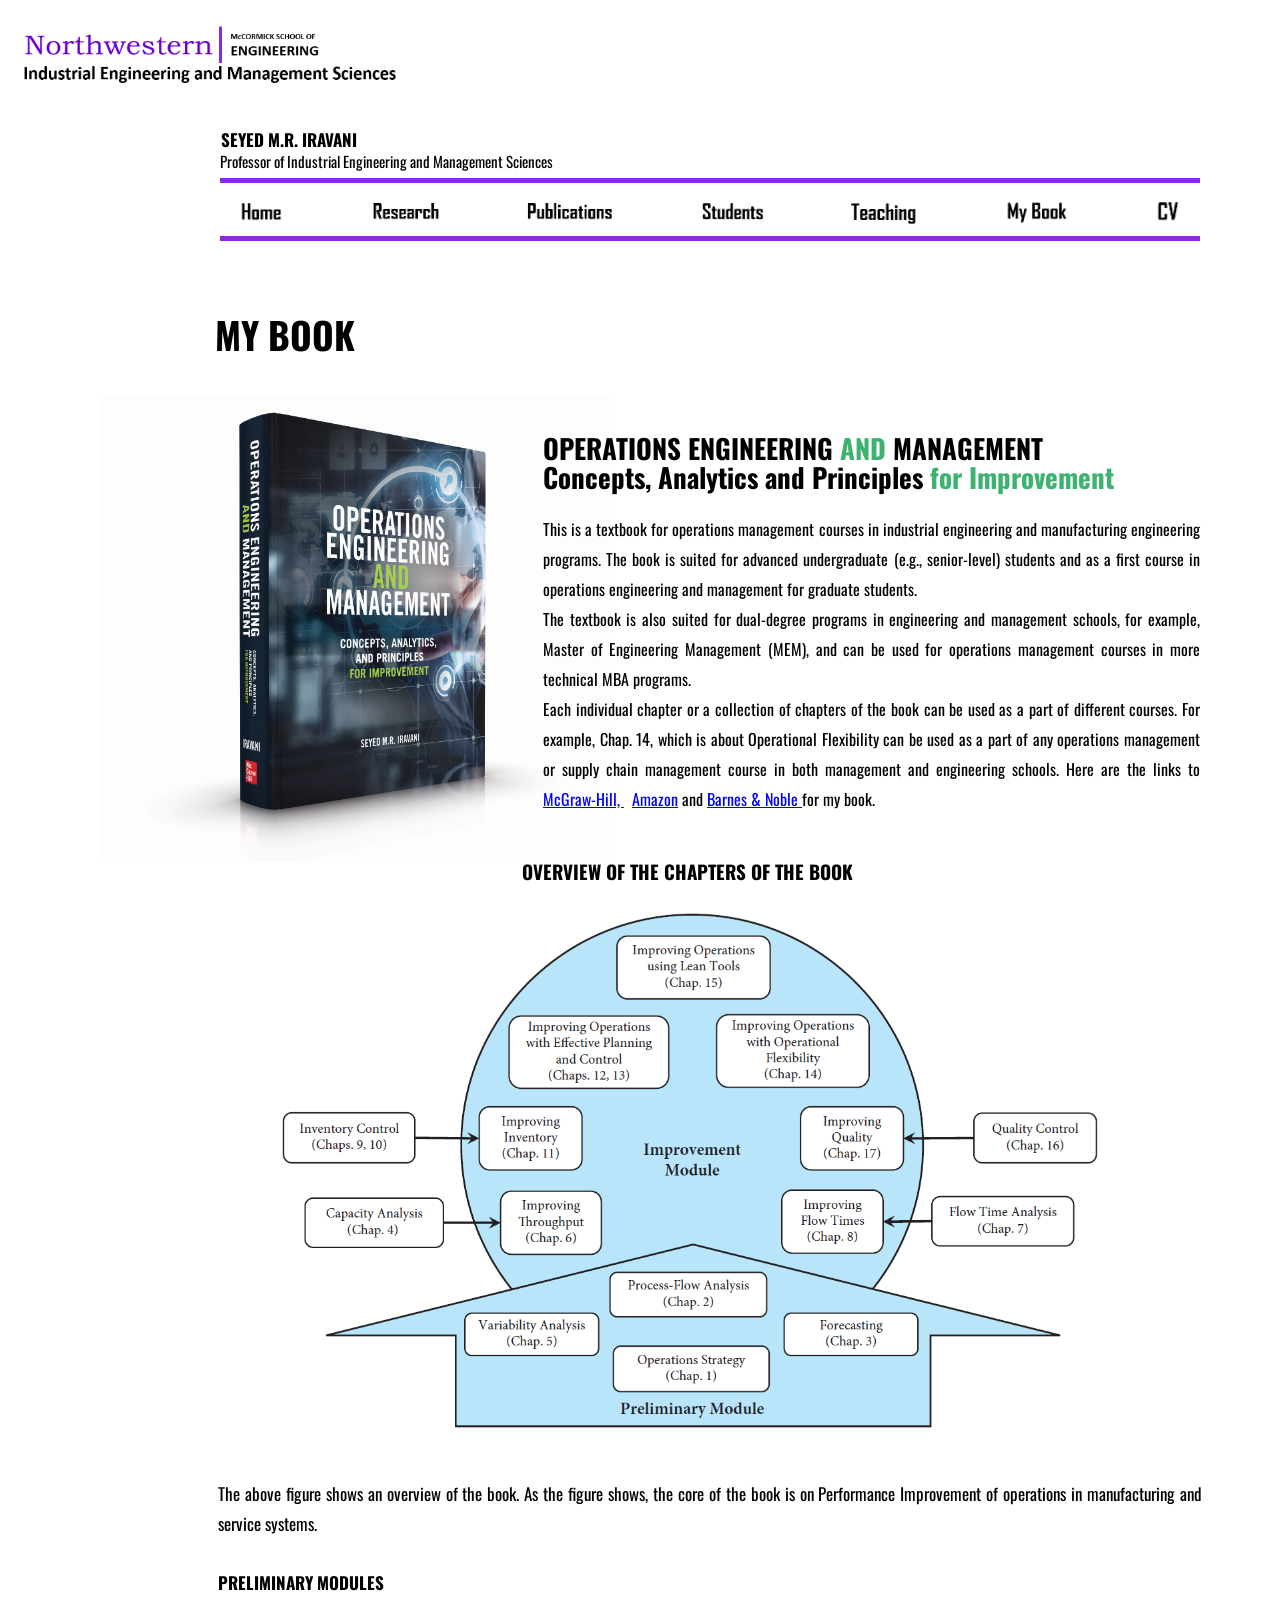
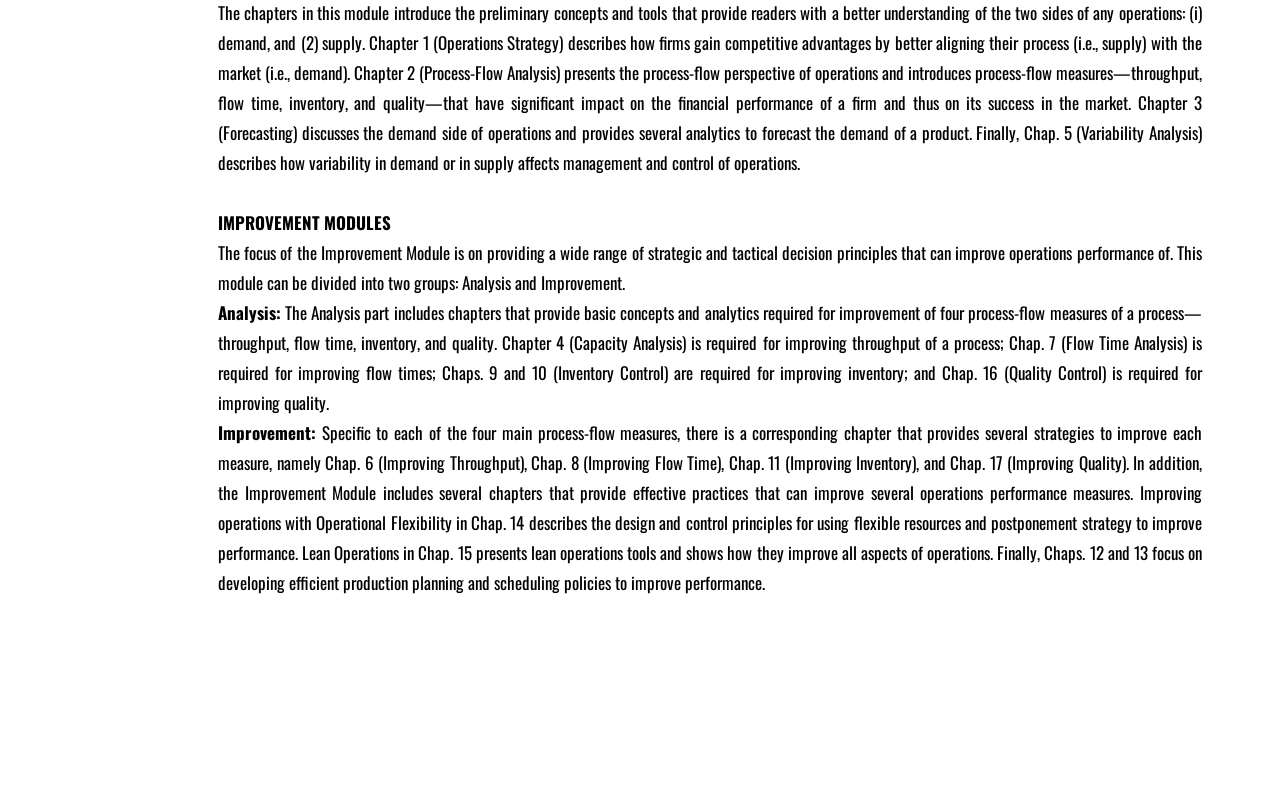
==== Book-cloned.html @ 7a3b7474 "Add files via upload" ====
<!doctype html>
<html>
<head>
<meta charset="utf-8">
<title>Seyed Iravani--Book</title>
<meta name="generator" content="WYSIWYG Web Builder 16 - http://www.wysiwygwebbuilder.com">
<link href="https://fonts.googleapis.com/css?family=Oswald" rel="stylesheet">
<link href="My_Site.css" rel="stylesheet">
<link href="Book-cloned.css" rel="stylesheet">
</head>
<body>
<div id="container">
<div id="PageHeader1" style="position:fixed;text-align:left;left:0;top:0;right:0;height:262px;z-index:22;">
<hr id="Line1" style="position:absolute;left:220px;top:178px;width:980px;z-index:0;">
<hr id="Line2" style="position:absolute;left:220px;top:236px;width:980px;z-index:1;">
<div id="wb_Line3" style="position:absolute;left:216px;top:23px;width:3px;height:36px;z-index:2;">
<img src="images/img0007.png" id="Line3" alt=""></div>
<div id="wb_Text7" style="position:absolute;left:220px;top:153px;width:420px;height:45px;z-index:3;">
<span style="color:#000000;font-family:Oswald;font-size:15px;">Professor of Industrial Engineering and Management Sciences</span></div>
<div id="wb_Text6" style="position:absolute;left:221px;top:130px;width:418px;height:53px;z-index:4;">
<span style="color:#000000;font-family:Oswald;font-size:17px;"><strong>SEYED M.R. IRAVANI</strong></span></div>
<div id="RollOver2" style="position:absolute;left:519px;top:190px;width:101px;height:38px;overflow:hidden;z-index:5">
<a href="Publications.html">
<img class="hover" alt="" src="images/Publications-over.png">
<span><img alt="" src="images/Publications.png"></span>
</a>
</div>
<div id="RollOver1" style="position:absolute;left:365px;top:190px;width:83px;height:38px;overflow:hidden;z-index:6">
<a href="Research-cloned.html">
<img class="hover" alt="" src="images/Research-over.png">
<span><img alt="" src="images/Research.png"></span>
</a>
</div>
<div id="RollOver3" style="position:absolute;left:239px;top:190px;width:46px;height:39px;overflow:hidden;z-index:7">
<a href="index.html">
<img class="hover" alt="" src="images/Home-over.png">
<span><img alt="" src="images/Home.png"></span>
</a>
</div>
<div id="RollOver4" style="position:absolute;left:701px;top:190px;width:66px;height:38px;overflow:hidden;z-index:8">
<a href="Students.html">
<img class="hover" alt="" src="images/Students-over.png">
<span><img alt="" src="images/Students.png"></span>
</a>
</div>
<div id="RollOver5" style="position:absolute;left:850px;top:190px;width:70px;height:39px;overflow:hidden;z-index:9">
<a href="Teaching.html">
<img class="hover" alt="" src="images/Teaching-over.png">
<span><img alt="" src="images/Teaching.png"></span>
</a>
</div>
<div id="RollOver6" style="position:absolute;left:1003px;top:190px;width:68px;height:38px;overflow:hidden;z-index:10">
<a href="Book-cloned.html#">
<img class="hover" alt="" src="images/My-Book-over.png">
<span><img alt="" src="images/My-Book.png"></span>
</a>
</div>
<div id="RollOver7" style="position:absolute;left:1153px;top:188px;width:30px;height:42px;overflow:hidden;z-index:11">
<a href="CV_Web.pdf">
<img class="hover" alt="" src="images/CV-over.png">
<span><img alt="" src="images/CV.png"></span>
</a>
</div>
<div id="wb_Image2" style="position:absolute;left:23px;top:32px;width:192px;height:26px;z-index:12;">
<a href="https://www.northwestern.edu/" title="Northwestern University"><img src="images/Northwestern.png" id="Image2" alt=""></a></div>
<div id="wb_Image3" style="position:absolute;left:229px;top:32px;width:92px;height:26px;z-index:13;">
<a href="https://www.mccormick.northwestern.edu/"><img src="images/McCormick.png" id="Image3" alt=""></a></div>
<div id="wb_Image4" style="position:absolute;left:21px;top:63px;width:378px;height:23px;z-index:14;">
<a href="https://www.mccormick.northwestern.edu/industrial/"><img src="images/IEMS.png" id="Image4" alt=""></a></div>
</div>
<div id="wb_Image6" style="position:absolute;left:99px;top:396px;width:511px;height:466px;z-index:16;">
<img src="images/Book-Cover.png" id="Image6" alt=""></div>
<div id="wb_Text1" style="position:absolute;left:543px;top:434px;width:657px;height:390px;text-align:justify;z-index:17;">
<span style="color:#000000;font-family:Oswald;font-size:27px;line-height:29px;"><strong>OPERATIONS ENGINEERING </strong></span><span style="color:#3CB371;font-family:Oswald;font-size:27px;line-height:29px;"><strong>AND</strong></span><span style="color:#000000;font-family:Oswald;font-size:27px;line-height:29px;"><strong> MANAGEMENT<br>Concepts, Analytics and Principles </strong></span><span style="color:#3CB371;font-family:Oswald;font-size:27px;line-height:28px;"><strong>for Improvement</strong></span><span style="color:#000000;font-family:Arial;font-size:19px;line-height:20px;"><br></span><span style="color:#000000;font-family:Oswald;font-size:16px;line-height:20px;"> <br></span><span style="color:#000000;font-family:Oswald;font-size:16px;line-height:30px;">This is a textbook for operations management courses in industrial engineering and manufacturing engineering programs. The book is suited for advanced undergraduate (e.g., senior-level) students and as a first course in operations engineering and management for graduate students. <br>The textbook is also suited for dual-degree programs in engineering and management schools, for example, Master of Engineering Management (MEM), and can be used for operations management courses in more technical MBA programs. <br>Each individual chapter or a collection of chapters of the book can be used as a part of different courses. For example, Chap. 14, which is about Operational Flexibility can be used as a part of any operations management or supply chain management course in both management and engineering schools. Here are the links to <a href="https://www.mhprofessional.com/9781260461831-usa-operations-engineering-and-management-concepts-analytics-and-principles-for-improvement" target="_blank">McGraw-Hill, </a>&nbsp; <a href="https://www.amazon.com/Operations-Engineering-Management-Principles-Improvement/dp/1260461831/ref=sr_1_1?dchild=1&keywords=1260461831&qid=1604939277&sr=8-1" target="_blank">Amazon</a> and <a href="https://www.barnesandnoble.com/w/operations-engineering-and-management-seyed-m-r-iravani/1136470721?ean=9781260461848" target="_blank">Barnes &amp; Noble </a>for my book.<br></span></div>
<div id="wb_Text2" style="position:absolute;left:215px;top:313px;width:250px;height:113px;z-index:18;">
<span style="color:#000000;font-family:Oswald;font-size:37px;"><strong>MY BOOK</strong></span></div>
<div id="wb_Image1" style="position:absolute;left:272px;top:907px;width:834px;height:529px;z-index:19;">
<img src="images/Book-Framework.png" id="Image1" alt=""></div>
<div id="wb_Text3" style="position:absolute;left:218px;top:1479px;width:984px;height:717px;text-align:justify;z-index:20;">
<span style="color:#000000;font-family:Oswald;font-size:17px;line-height:30px;">The above figure shows an overview of the book. As the figure shows, the core of the book is on Performance Improvement of operations in manufacturing and service systems.<br></span><span style="color:#00FFFF;font-family:Oswald;font-size:17px;line-height:29px;"><br></span><span style="color:#000000;font-family:Oswald;font-size:17px;line-height:29px;"><strong>PRELIMINARY MODULES</strong></span><span style="color:#00FFFF;font-family:Oswald;font-size:17px;line-height:30px;"><br></span><span style="color:#000000;font-family:Oswald;font-size:17px;line-height:30px;">The chapters in this module introduce the preliminary concepts and tools that provide readers with a better understanding of the two sides of any operations: (i) demand, and (2) supply. Chapter 1 (Operations Strategy) describes how firms gain competitive advantages by better aligning their process (i.e., supply) with the market (i.e., demand). Chapter 2 (Process-Flow Analysis) presents the process-flow perspective of operations and introduces process-flow measures—throughput, flow time, inventory, and quality—that have significant impact on the financial performance of a firm and thus on its success in the market. Chapter 3 (Forecasting) discusses the demand side of operations and provides several analytics to forecast the demand of a product. Finally, Chap. 5 (Variability Analysis) describes how variability in demand or in supply affects management and control of operations.<br><br><strong>IMPROVEMENT MODULES</strong></span><span style="color:#00FFFF;font-family:Oswald;font-size:17px;line-height:30px;"><br></span><span style="color:#000000;font-family:Oswald;font-size:17px;line-height:30px;">The focus of the Improvement Module is on providing a wide range of strategic and tactical decision principles that can improve operations performance of. This module can be divided into two groups: Analysis and Improvement.<br><strong>Analysis: </strong>The Analysis part includes chapters that provide basic concepts and analytics required for improvement of four process-flow measures of a process—throughput, flow time, inventory, and quality. Chapter 4 (Capacity Analysis) is required for improving throughput of a process; Chap. 7 (Flow Time Analysis) is required for improving flow times; Chaps. 9 and 10 (Inventory Control) are required for improving inventory; and Chap. 16 (Quality Control) is required for improving quality.<br><strong>Improvement: </strong>Specific to each of the four main process-flow measures, there is a corresponding chapter that provides several strategies to improve each measure, namely Chap. 6 (Improving Throughput), Chap. 8 (Improving Flow Time), Chap. 11 (Improving Inventory), and Chap. 17 (Improving Quality). In addition, the Improvement Module includes several chapters that provide effective practices that can improve several operations performance measures. Improving operations with Operational Flexibility in Chap. 14 describes the design and control principles for using flexible resources and postponement strategy to improve performance. Lean Operations in Chap. 15 presents lean operations tools and shows how they improve all aspects of operations. Finally, Chaps. 12 and 13 focus on developing efficient production planning and scheduling policies to improve performance.</span></div>
<div id="wb_Text4" style="position:absolute;left:522px;top:860px;width:335px;height:57px;z-index:21;">
<span style="color:#000000;font-family:Oswald;font-size:19px;"><strong>OVERVIEW OF THE CHAPTERS OF THE BOOK</strong></span></div>
</div>
</body>
</html>
---- My_Site.css ----
h1, .h1
{
   font-family: Arial;
   font-weight: bold;
   font-size: 32px;
   text-decoration: none;
   color: #000000;
   background-color: transparent;
   margin: 0px 0px 0px 0px;
   padding: 0px 0px 0px 0px;
   display: inline;
}
h2, .h2
{
   font-family: Arial;
   font-weight: bold;
   font-size: 27px;
   text-decoration: none;
   color: #000000;
   background-color: transparent;
   margin: 0px 0px 0px 0px;
   padding: 0px 0px 0px 0px;
   display: inline;
}
h3, .h3
{
   font-family: Arial;
   font-weight: bold;
   font-size: 24px;
   text-decoration: none;
   color: #000000;
   background-color: transparent;
   margin: 0px 0px 0px 0px;
   padding: 0px 0px 0px 0px;
   display: inline;
}
h4, .h4
{
   font-family: Arial;
   font-weight: bold;
   font-size: 21px;
   font-style: italic;
   text-decoration: none;
   color: #000000;
   background-color: transparent;
   margin: 0px 0px 0px 0px;
   padding: 0px 0px 0px 0px;
   display: inline;
}
h5, .h5
{
   font-family: Arial;
   font-weight: bold;
   font-size: 19px;
   text-decoration: none;
   color: #000000;
   background-color: transparent;
   margin: 0px 0px 0px 0px;
   padding: 0px 0px 0px 0px;
   display: inline;
}
h6, .h6
{
   font-family: Arial;
   font-weight: bold;
   font-size: 16px;
   text-decoration: none;
   color: #000000;
   background-color: transparent;
   margin: 0px 0px 0px 0px;
   padding: 0px 0px 0px 0px;
   display: inline;
}
.CustomStyle
{
   font-family: "Courier New";
   font-weight: bold;
   font-size: 16px;
   text-decoration: none;
   color: #2E74B5;
   background-color: transparent;
}
---- Book-cloned.css ----
div#container
{
   width: 1200px;
   height: 2400px;
   margin-top: 0;
   margin-left: 0;
   text-align: left;
}
body
{
   background-color: #FFFFFF;
   color: #000000;
   font-family: Arial;
   font-weight: normal;
   font-size: 13px;
   line-height: 1.1875;
   margin: 0;
   padding: 0;
}
a
{
   color: #0000FF;
   text-decoration: underline;
}
a:visited
{
   color: #800080;
}
a:active
{
   color: #FF0000;
}
a:hover
{
   color: #0000FF;
   text-decoration: underline;
}
input:focus, textarea:focus, select:focus
{
   outline: none;
}
#PageHeader1
{
   background-color: #FFFFFF;
   background-image: none;
   box-sizing: border-box;
}
#wb_Image6
{
   vertical-align: top;
}
#Image6
{
   border: 0px solid #000000;
   padding: 0;
   margin: 0;
   left: 0;
   top: 0;
   width: 100%;
   height: 100%;
}
#wb_Text1 
{
   background-color: transparent;
   background-image: none;
   border: 0px solid #000000;
   padding: 0;
   margin: 0;
   text-align: justify;
}
#wb_Text1 div
{
   text-align: justify;
}
#Line1
{
   border-color: #8A2BE2;
   border-style: solid;
   border-bottom-width: 5px;
   border-top: 0px;
   border-left: 0px;
   border-right: 0px;
   height: 0 !important;
   line-height: 0px !important;
   margin: 0;
   padding: 0;
}
#Line2
{
   border-color: #8A2BE2;
   border-style: solid;
   border-bottom-width: 5px;
   border-top: 0px;
   border-left: 0px;
   border-right: 0px;
   height: 0 !important;
   line-height: 0px !important;
   margin: 0;
   padding: 0;
}
#wb_Line3
{
   font-size: 0;
}
#Line3
{
   border-width: 0;
   height: 44px;
   width: 8px;
}
#wb_Text7 
{
   background-color: transparent;
   background-image: none;
   border: 0px solid #000000;
   padding: 0;
   margin: 0;
   text-align: left;
}
#wb_Text7 div
{
   text-align: left;
}
#wb_Text6 
{
   background-color: transparent;
   background-image: none;
   border: 0px solid #000000;
   padding: 0;
   margin: 0;
   text-align: left;
}
#wb_Text6 div
{
   text-align: left;
}
#RollOver2
{
   border: 0px solid #000000;
   margin: 0;
}
#RollOver2 a
{
   display: block;
   position: relative;
   height: 100%;
   width: 100%;
}
#RollOver2 a img
{
   position: absolute;
   z-index: 1;
   border-width: 0;
}
#RollOver2 span
{
   display: block;
   height: 100%;
   width: 100%;
   position: absolute;
   z-index: 2;
}
#RollOver2 .hover
{
   visibility: hidden;
}
#RollOver2:hover .hover
{
   visibility: visible;
}
#RollOver2:hover span
{
   visibility: hidden;
}
#RollOver2 img
{
   border-width: 0;
   position: absolute;
   left: 0;
   top: 0;
   width: 100%;
   height: 100%;
}
#RollOver1
{
   border: 0px solid #000000;
   margin: 0;
}
#RollOver1 a
{
   display: block;
   position: relative;
   height: 100%;
   width: 100%;
}
#RollOver1 a img
{
   position: absolute;
   z-index: 1;
   border-width: 0;
}
#RollOver1 span
{
   display: block;
   height: 100%;
   width: 100%;
   position: absolute;
   z-index: 2;
}
#RollOver1 .hover
{
   visibility: hidden;
}
#RollOver1:hover .hover
{
   visibility: visible;
}
#RollOver1:hover span
{
   visibility: hidden;
}
#RollOver1 img
{
   border-width: 0;
   position: absolute;
   left: 0;
   top: 0;
   width: 100%;
   height: 100%;
}
#RollOver3
{
   border: 0px solid #000000;
   margin: 0;
}
#RollOver3 a
{
   display: block;
   position: relative;
   height: 100%;
   width: 100%;
}
#RollOver3 a img
{
   position: absolute;
   z-index: 1;
   border-width: 0;
}
#RollOver3 span
{
   display: block;
   height: 100%;
   width: 100%;
   position: absolute;
   z-index: 2;
}
#RollOver3 .hover
{
   visibility: hidden;
}
#RollOver3:hover .hover
{
   visibility: visible;
}
#RollOver3:hover span
{
   visibility: hidden;
}
#RollOver3 img
{
   border-width: 0;
   position: absolute;
   left: 0;
   top: 0;
   width: 100%;
   height: 100%;
}
#RollOver4
{
   border: 0px solid #000000;
   margin: 0;
}
#RollOver4 a
{
   display: block;
   position: relative;
   height: 100%;
   width: 100%;
}
#RollOver4 a img
{
   position: absolute;
   z-index: 1;
   border-width: 0;
}
#RollOver4 span
{
   display: block;
   height: 100%;
   width: 100%;
   position: absolute;
   z-index: 2;
}
#RollOver4 .hover
{
   visibility: hidden;
}
#RollOver4:hover .hover
{
   visibility: visible;
}
#RollOver4:hover span
{
   visibility: hidden;
}
#RollOver4 img
{
   border-width: 0;
   position: absolute;
   left: 0;
   top: 0;
   width: 100%;
   height: 100%;
}
#RollOver5
{
   border: 0px solid #000000;
   margin: 0;
}
#RollOver5 a
{
   display: block;
   position: relative;
   height: 100%;
   width: 100%;
}
#RollOver5 a img
{
   position: absolute;
   z-index: 1;
   border-width: 0;
}
#RollOver5 span
{
   display: block;
   height: 100%;
   width: 100%;
   position: absolute;
   z-index: 2;
}
#RollOver5 .hover
{
   visibility: hidden;
}
#RollOver5:hover .hover
{
   visibility: visible;
}
#RollOver5:hover span
{
   visibility: hidden;
}
#RollOver5 img
{
   border-width: 0;
   position: absolute;
   left: 0;
   top: 0;
   width: 100%;
   height: 100%;
}
#RollOver6
{
   border: 0px solid #000000;
   margin: 0;
}
#RollOver6 a
{
   display: block;
   position: relative;
   height: 100%;
   width: 100%;
}
#RollOver6 a img
{
   position: absolute;
   z-index: 1;
   border-width: 0;
}
#RollOver6 span
{
   display: block;
   height: 100%;
   width: 100%;
   position: absolute;
   z-index: 2;
}
#RollOver6 .hover
{
   visibility: hidden;
}
#RollOver6:hover .hover
{
   visibility: visible;
}
#RollOver6:hover span
{
   visibility: hidden;
}
#RollOver6 img
{
   border-width: 0;
   position: absolute;
   left: 0;
   top: 0;
   width: 100%;
   height: 100%;
}
#RollOver7
{
   border: 0px solid #000000;
   margin: 0;
}
#RollOver7 a
{
   display: block;
   position: relative;
   height: 100%;
   width: 100%;
}
#RollOver7 a img
{
   position: absolute;
   z-index: 1;
   border-width: 0;
}
#RollOver7 span
{
   display: block;
   height: 100%;
   width: 100%;
   position: absolute;
   z-index: 2;
}
#RollOver7 .hover
{
   visibility: hidden;
}
#RollOver7:hover .hover
{
   visibility: visible;
}
#RollOver7:hover span
{
   visibility: hidden;
}
#RollOver7 img
{
   border-width: 0;
   position: absolute;
   left: 0;
   top: 0;
   width: 100%;
   height: 100%;
}
#wb_Image2
{
   vertical-align: top;
}
#Image2
{
   border: 0px solid #000000;
   padding: 0;
   margin: 0;
   left: 0;
   top: 0;
   width: 100%;
   height: 100%;
}
#wb_Image3
{
   vertical-align: top;
}
#Image3
{
   border: 0px solid #000000;
   padding: 0;
   margin: 0;
   left: 0;
   top: 0;
   width: 100%;
   height: 100%;
}
#wb_Image4
{
   vertical-align: top;
}
#Image4
{
   border: 0px solid #000000;
   padding: 0;
   margin: 0;
   left: 0;
   top: 0;
   width: 100%;
   height: 100%;
}
#wb_Text2 
{
   background-color: transparent;
   background-image: none;
   border: 0px solid #000000;
   padding: 0;
   margin: 0;
   text-align: left;
}
#wb_Text2 div
{
   text-align: left;
}
#wb_Image1
{
   vertical-align: top;
}
#Image1
{
   border: 0px solid #000000;
   padding: 0;
   margin: 0;
   left: 0;
   top: 0;
   width: 100%;
   height: 100%;
}
#wb_Text3 
{
   background-color: transparent;
   background-image: none;
   border: 0px solid #000000;
   padding: 0;
   margin: 0;
   text-align: justify;
}
#wb_Text3 div
{
   text-align: justify;
}
#wb_Text4 
{
   background-color: transparent;
   background-image: none;
   border: 0px solid #000000;
   padding: 0;
   margin: 0;
   text-align: left;
}
#wb_Text4 div
{
   text-align: left;
}
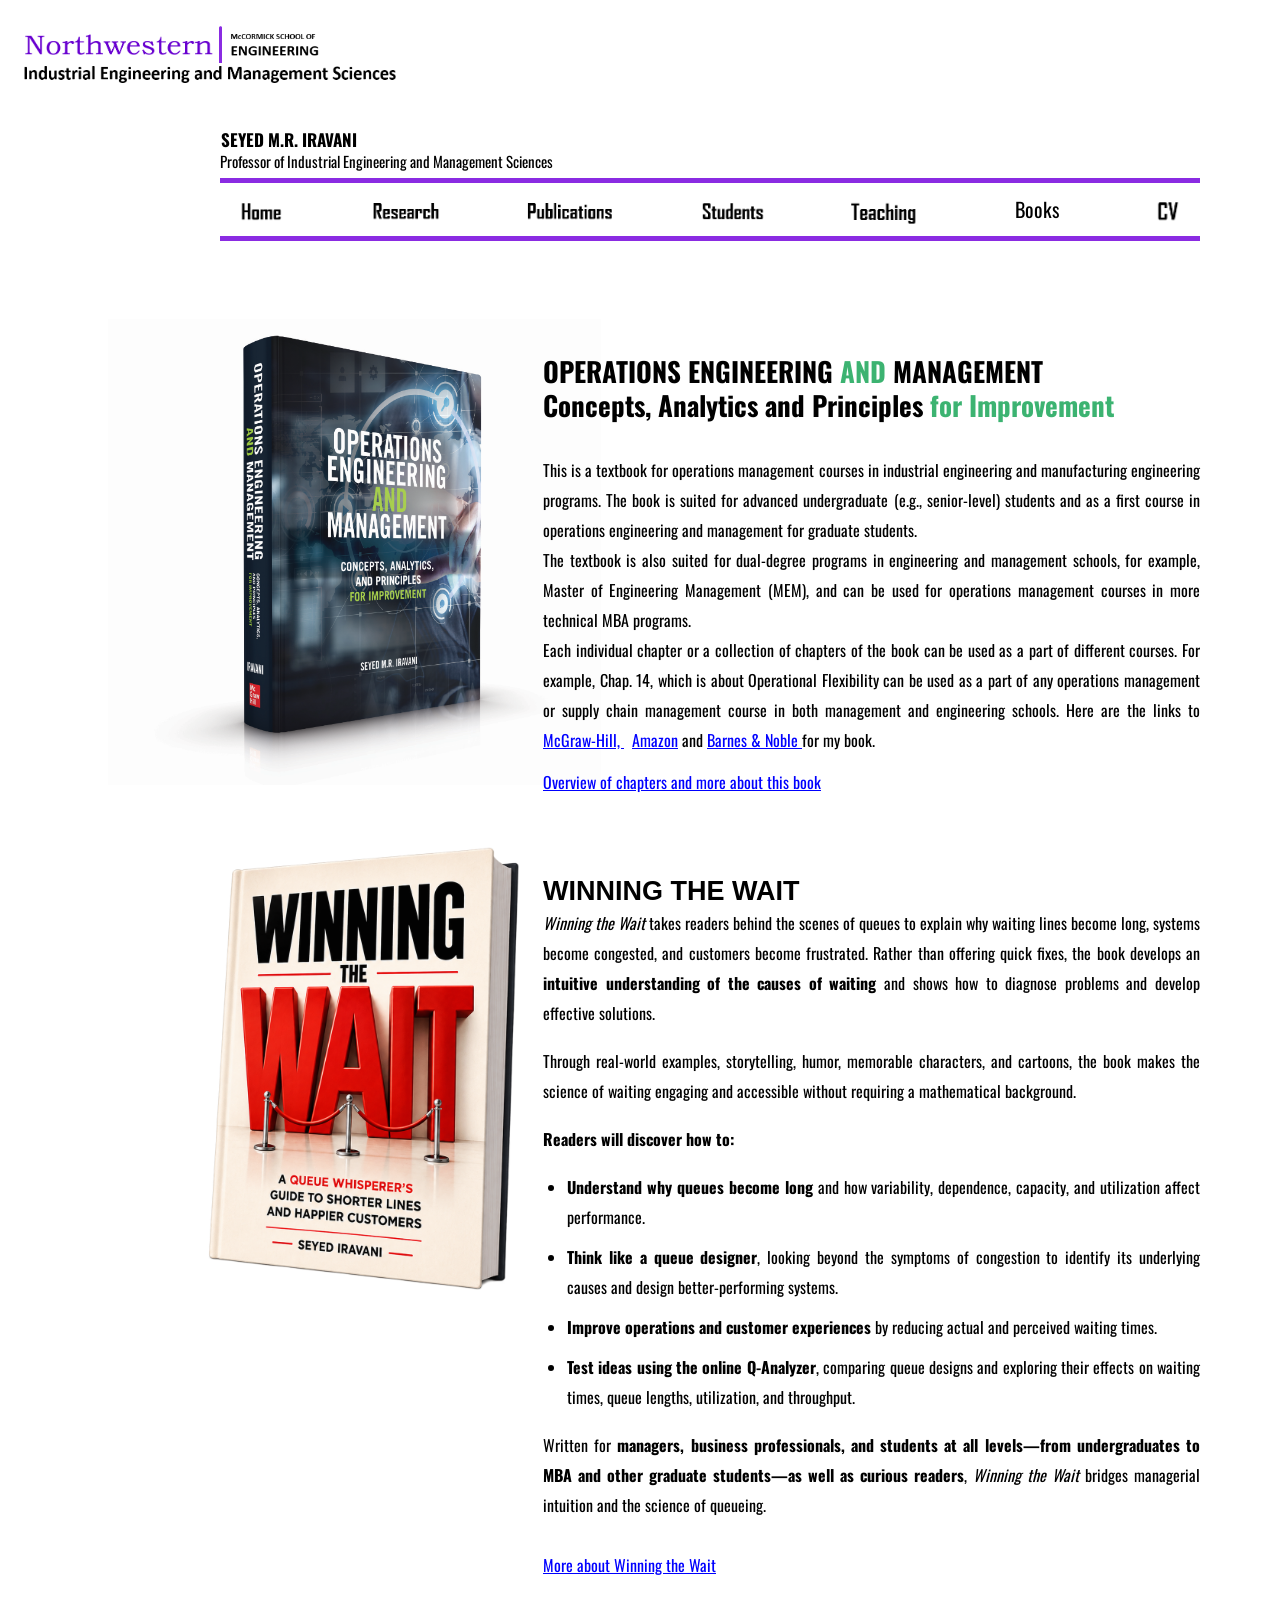
==== commit 6525148f: "Add files via upload" ====
--- a/Book-cloned.html
+++ b/Book-cloned.html
@@ -1,85 +1,82 @@
-<!doctype html>
-<html>
-<head>
-<meta charset="utf-8">
-<title>Seyed Iravani--Book</title>
-<meta name="generator" content="WYSIWYG Web Builder 16 - http://www.wysiwygwebbuilder.com">
-<link href="https://fonts.googleapis.com/css?family=Oswald" rel="stylesheet">
-<link href="My_Site.css" rel="stylesheet">
-<link href="Book-cloned.css" rel="stylesheet">
-</head>
-<body>
-<div id="container">
-<div id="PageHeader1" style="position:fixed;text-align:left;left:0;top:0;right:0;height:262px;z-index:22;">
-<hr id="Line1" style="position:absolute;left:220px;top:178px;width:980px;z-index:0;">
-<hr id="Line2" style="position:absolute;left:220px;top:236px;width:980px;z-index:1;">
-<div id="wb_Line3" style="position:absolute;left:216px;top:23px;width:3px;height:36px;z-index:2;">
-<img src="images/img0007.png" id="Line3" alt=""></div>
-<div id="wb_Text7" style="position:absolute;left:220px;top:153px;width:420px;height:45px;z-index:3;">
-<span style="color:#000000;font-family:Oswald;font-size:15px;">Professor of Industrial Engineering and Management Sciences</span></div>
-<div id="wb_Text6" style="position:absolute;left:221px;top:130px;width:418px;height:53px;z-index:4;">
-<span style="color:#000000;font-family:Oswald;font-size:17px;"><strong>SEYED M.R. IRAVANI</strong></span></div>
-<div id="RollOver2" style="position:absolute;left:519px;top:190px;width:101px;height:38px;overflow:hidden;z-index:5">
-<a href="Publications.html">
-<img class="hover" alt="" src="images/Publications-over.png">
-<span><img alt="" src="images/Publications.png"></span>
-</a>
-</div>
-<div id="RollOver1" style="position:absolute;left:365px;top:190px;width:83px;height:38px;overflow:hidden;z-index:6">
-<a href="Research-cloned.html">
-<img class="hover" alt="" src="images/Research-over.png">
-<span><img alt="" src="images/Research.png"></span>
-</a>
-</div>
-<div id="RollOver3" style="position:absolute;left:239px;top:190px;width:46px;height:39px;overflow:hidden;z-index:7">
-<a href="index.html">
-<img class="hover" alt="" src="images/Home-over.png">
-<span><img alt="" src="images/Home.png"></span>
-</a>
-</div>
-<div id="RollOver4" style="position:absolute;left:701px;top:190px;width:66px;height:38px;overflow:hidden;z-index:8">
-<a href="Students.html">
-<img class="hover" alt="" src="images/Students-over.png">
-<span><img alt="" src="images/Students.png"></span>
-</a>
-</div>
-<div id="RollOver5" style="position:absolute;left:850px;top:190px;width:70px;height:39px;overflow:hidden;z-index:9">
-<a href="Teaching.html">
-<img class="hover" alt="" src="images/Teaching-over.png">
-<span><img alt="" src="images/Teaching.png"></span>
-</a>
-</div>
-<div id="RollOver6" style="position:absolute;left:1003px;top:190px;width:68px;height:38px;overflow:hidden;z-index:10">
-<a href="Book-cloned.html#">
-<img class="hover" alt="" src="images/My-Book-over.png">
-<span><img alt="" src="images/My-Book.png"></span>
-</a>
-</div>
-<div id="RollOver7" style="position:absolute;left:1153px;top:188px;width:30px;height:42px;overflow:hidden;z-index:11">
-<a href="CV_Web.pdf">
-<img class="hover" alt="" src="images/CV-over.png">
-<span><img alt="" src="images/CV.png"></span>
-</a>
-</div>
-<div id="wb_Image2" style="position:absolute;left:23px;top:32px;width:192px;height:26px;z-index:12;">
-<a href="https://www.northwestern.edu/" title="Northwestern University"><img src="images/Northwestern.png" id="Image2" alt=""></a></div>
-<div id="wb_Image3" style="position:absolute;left:229px;top:32px;width:92px;height:26px;z-index:13;">
-<a href="https://www.mccormick.northwestern.edu/"><img src="images/McCormick.png" id="Image3" alt=""></a></div>
-<div id="wb_Image4" style="position:absolute;left:21px;top:63px;width:378px;height:23px;z-index:14;">
-<a href="https://www.mccormick.northwestern.edu/industrial/"><img src="images/IEMS.png" id="Image4" alt=""></a></div>
-</div>
-<div id="wb_Image6" style="position:absolute;left:99px;top:396px;width:511px;height:466px;z-index:16;">
-<img src="images/Book-Cover.png" id="Image6" alt=""></div>
-<div id="wb_Text1" style="position:absolute;left:543px;top:434px;width:657px;height:390px;text-align:justify;z-index:17;">
-<span style="color:#000000;font-family:Oswald;font-size:27px;line-height:29px;"><strong>OPERATIONS ENGINEERING </strong></span><span style="color:#3CB371;font-family:Oswald;font-size:27px;line-height:29px;"><strong>AND</strong></span><span style="color:#000000;font-family:Oswald;font-size:27px;line-height:29px;"><strong> MANAGEMENT<br>Concepts, Analytics and Principles </strong></span><span style="color:#3CB371;font-family:Oswald;font-size:27px;line-height:28px;"><strong>for Improvement</strong></span><span style="color:#000000;font-family:Arial;font-size:19px;line-height:20px;"><br></span><span style="color:#000000;font-family:Oswald;font-size:16px;line-height:20px;"> <br></span><span style="color:#000000;font-family:Oswald;font-size:16px;line-height:30px;">This is a textbook for operations management courses in industrial engineering and manufacturing engineering programs. The book is suited for advanced undergraduate (e.g., senior-level) students and as a first course in operations engineering and management for graduate students. <br>The textbook is also suited for dual-degree programs in engineering and management schools, for example, Master of Engineering Management (MEM), and can be used for operations management courses in more technical MBA programs. <br>Each individual chapter or a collection of chapters of the book can be used as a part of different courses. For example, Chap. 14, which is about Operational Flexibility can be used as a part of any operations management or supply chain management course in both management and engineering schools. Here are the links to <a href="https://www.mhprofessional.com/9781260461831-usa-operations-engineering-and-management-concepts-analytics-and-principles-for-improvement" target="_blank">McGraw-Hill, </a>&nbsp; <a href="https://www.amazon.com/Operations-Engineering-Management-Principles-Improvement/dp/1260461831/ref=sr_1_1?dchild=1&keywords=1260461831&qid=1604939277&sr=8-1" target="_blank">Amazon</a> and <a href="https://www.barnesandnoble.com/w/operations-engineering-and-management-seyed-m-r-iravani/1136470721?ean=9781260461848" target="_blank">Barnes &amp; Noble </a>for my book.<br></span></div>
-<div id="wb_Text2" style="position:absolute;left:215px;top:313px;width:250px;height:113px;z-index:18;">
-<span style="color:#000000;font-family:Oswald;font-size:37px;"><strong>MY BOOK</strong></span></div>
-<div id="wb_Image1" style="position:absolute;left:272px;top:907px;width:834px;height:529px;z-index:19;">
-<img src="images/Book-Framework.png" id="Image1" alt=""></div>
-<div id="wb_Text3" style="position:absolute;left:218px;top:1479px;width:984px;height:717px;text-align:justify;z-index:20;">
-<span style="color:#000000;font-family:Oswald;font-size:17px;line-height:30px;">The above figure shows an overview of the book. As the figure shows, the core of the book is on Performance Improvement of operations in manufacturing and service systems.<br></span><span style="color:#00FFFF;font-family:Oswald;font-size:17px;line-height:29px;"><br></span><span style="color:#000000;font-family:Oswald;font-size:17px;line-height:29px;"><strong>PRELIMINARY MODULES</strong></span><span style="color:#00FFFF;font-family:Oswald;font-size:17px;line-height:30px;"><br></span><span style="color:#000000;font-family:Oswald;font-size:17px;line-height:30px;">The chapters in this module introduce the preliminary concepts and tools that provide readers with a better understanding of the two sides of any operations: (i) demand, and (2) supply. Chapter 1 (Operations Strategy) describes how firms gain competitive advantages by better aligning their process (i.e., supply) with the market (i.e., demand). Chapter 2 (Process-Flow Analysis) presents the process-flow perspective of operations and introduces process-flow measures—throughput, flow time, inventory, and quality—that have significant impact on the financial performance of a firm and thus on its success in the market. Chapter 3 (Forecasting) discusses the demand side of operations and provides several analytics to forecast the demand of a product. Finally, Chap. 5 (Variability Analysis) describes how variability in demand or in supply affects management and control of operations.<br><br><strong>IMPROVEMENT MODULES</strong></span><span style="color:#00FFFF;font-family:Oswald;font-size:17px;line-height:30px;"><br></span><span style="color:#000000;font-family:Oswald;font-size:17px;line-height:30px;">The focus of the Improvement Module is on providing a wide range of strategic and tactical decision principles that can improve operations performance of. This module can be divided into two groups: Analysis and Improvement.<br><strong>Analysis: </strong>The Analysis part includes chapters that provide basic concepts and analytics required for improvement of four process-flow measures of a process—throughput, flow time, inventory, and quality. Chapter 4 (Capacity Analysis) is required for improving throughput of a process; Chap. 7 (Flow Time Analysis) is required for improving flow times; Chaps. 9 and 10 (Inventory Control) are required for improving inventory; and Chap. 16 (Quality Control) is required for improving quality.<br><strong>Improvement: </strong>Specific to each of the four main process-flow measures, there is a corresponding chapter that provides several strategies to improve each measure, namely Chap. 6 (Improving Throughput), Chap. 8 (Improving Flow Time), Chap. 11 (Improving Inventory), and Chap. 17 (Improving Quality). In addition, the Improvement Module includes several chapters that provide effective practices that can improve several operations performance measures. Improving operations with Operational Flexibility in Chap. 14 describes the design and control principles for using flexible resources and postponement strategy to improve performance. Lean Operations in Chap. 15 presents lean operations tools and shows how they improve all aspects of operations. Finally, Chaps. 12 and 13 focus on developing efficient production planning and scheduling policies to improve performance.</span></div>
-<div id="wb_Text4" style="position:absolute;left:522px;top:860px;width:335px;height:57px;z-index:21;">
-<span style="color:#000000;font-family:Oswald;font-size:19px;"><strong>OVERVIEW OF THE CHAPTERS OF THE BOOK</strong></span></div>
-</div>
-</body>
-</html>+<!doctype html>
+<html>
+<head>
+<meta charset="utf-8">
+<title>Books | Seyed Iravani</title>
+<meta name="generator" content="WYSIWYG Web Builder 16 - http://www.wysiwygwebbuilder.com">
+<link href="https://fonts.googleapis.com/css?family=Oswald" rel="stylesheet">
+<link href="My_Site.css" rel="stylesheet">
+<link href="Book-cloned.css" rel="stylesheet">
+<link href="Books-extra.css" rel="stylesheet">
+</head>
+<body>
+<div id="container">
+<div id="PageHeader1" style="position:fixed;text-align:left;left:0;top:0;right:0;height:262px;z-index:22;">
+<hr id="Line1" style="position:absolute;left:220px;top:178px;width:980px;z-index:0;">
+<hr id="Line2" style="position:absolute;left:220px;top:236px;width:980px;z-index:1;">
+<div id="wb_Line3" style="position:absolute;left:216px;top:23px;width:3px;height:36px;z-index:2;">
+<img src="images/img0007.png" id="Line3" alt=""></div>
+<div id="wb_Text7" style="position:absolute;left:220px;top:153px;width:420px;height:45px;z-index:3;">
+<span style="color:#000000;font-family:Oswald;font-size:15px;">Professor of Industrial Engineering and Management Sciences</span></div>
+<div id="wb_Text6" style="position:absolute;left:221px;top:130px;width:418px;height:53px;z-index:4;">
+<span style="color:#000000;font-family:Oswald;font-size:17px;"><strong>SEYED M.R. IRAVANI</strong></span></div>
+<div id="RollOver2" style="position:absolute;left:519px;top:190px;width:101px;height:38px;overflow:hidden;z-index:5">
+<a href="Publications.html">
+<img class="hover" alt="" src="images/Publications-over.png">
+<span><img alt="" src="images/Publications.png"></span>
+</a>
+</div>
+<div id="RollOver1" style="position:absolute;left:365px;top:190px;width:83px;height:38px;overflow:hidden;z-index:6">
+<a href="Research-cloned.html">
+<img class="hover" alt="" src="images/Research-over.png">
+<span><img alt="" src="images/Research.png"></span>
+</a>
+</div>
+<div id="RollOver3" style="position:absolute;left:239px;top:190px;width:46px;height:39px;overflow:hidden;z-index:7">
+<a href="index.html">
+<img class="hover" alt="" src="images/Home-over.png">
+<span><img alt="" src="images/Home.png"></span>
+</a>
+</div>
+<div id="RollOver4" style="position:absolute;left:701px;top:190px;width:66px;height:38px;overflow:hidden;z-index:8">
+<a href="Students.html">
+<img class="hover" alt="" src="images/Students-over.png">
+<span><img alt="" src="images/Students.png"></span>
+</a>
+</div>
+<div id="RollOver5" style="position:absolute;left:850px;top:190px;width:70px;height:39px;overflow:hidden;z-index:9">
+<a href="Teaching.html">
+<img class="hover" alt="" src="images/Teaching-over.png">
+<span><img alt="" src="images/Teaching.png"></span>
+</a>
+</div>
+<div id="RollOver6" style="position:absolute;left:1003px;top:190px;width:68px;height:38px;overflow:hidden;z-index:10"><a href="Book-cloned.html" aria-label="Books" style="font-family:Oswald,sans-serif;font-size:20px;line-height:38px;text-align:center;text-decoration:none;color:#000" onmouseover="this.style.color=\'#8A2BE2\'" onmouseout="this.style.color=\'#000\'">Books</a>
+</div>
+<div id="RollOver7" style="position:absolute;left:1153px;top:188px;width:30px;height:42px;overflow:hidden;z-index:11">
+<a href="CV_Web.pdf">
+<img class="hover" alt="" src="images/CV-over.png">
+<span><img alt="" src="images/CV.png"></span>
+</a>
+</div>
+<div id="wb_Image2" style="position:absolute;left:23px;top:32px;width:192px;height:26px;z-index:12;">
+<a href="https://www.northwestern.edu/" title="Northwestern University"><img src="images/Northwestern.png" id="Image2" alt=""></a></div>
+<div id="wb_Image3" style="position:absolute;left:229px;top:32px;width:92px;height:26px;z-index:13;">
+<a href="https://www.mccormick.northwestern.edu/"><img src="images/McCormick.png" id="Image3" alt=""></a></div>
+<div id="wb_Image4" style="position:absolute;left:21px;top:63px;width:378px;height:23px;z-index:14;">
+<a href="https://www.mccormick.northwestern.edu/industrial/"><img src="images/IEMS.png" id="Image4" alt=""></a></div>
+</div>
+<main class="books-content"><h1>BOOKS</h1><section class="book-row"><img class="book-art" src="images/Book-Cover.png" alt="Operations Engineering and Management book cover"><div class="book-copy">
+<span style="color:#000000;font-family:Oswald;font-size:27px;line-height:29px;"><strong>OPERATIONS ENGINEERING </strong></span><span style="color:#3CB371;font-family:Oswald;font-size:27px;line-height:29px;"><strong>AND</strong></span><span style="color:#000000;font-family:Oswald;font-size:27px;line-height:29px;"><strong> MANAGEMENT<br>Concepts, Analytics and Principles </strong></span><span style="color:#3CB371;font-family:Oswald;font-size:27px;line-height:28px;"><strong>for Improvement</strong></span><span style="color:#000000;font-family:Arial;font-size:19px;line-height:20px;"><br></span><span style="color:#000000;font-family:Oswald;font-size:16px;line-height:20px;"> <br></span><span style="color:#000000;font-family:Oswald;font-size:16px;line-height:30px;">This is a textbook for operations management courses in industrial engineering and manufacturing engineering programs. The book is suited for advanced undergraduate (e.g., senior-level) students and as a first course in operations engineering and management for graduate students. <br>The textbook is also suited for dual-degree programs in engineering and management schools, for example, Master of Engineering Management (MEM), and can be used for operations management courses in more technical MBA programs. <br>Each individual chapter or a collection of chapters of the book can be used as a part of different courses. For example, Chap. 14, which is about Operational Flexibility can be used as a part of any operations management or supply chain management course in both management and engineering schools. Here are the links to <a href="https://www.mhprofessional.com/9781260461831-usa-operations-engineering-and-management-concepts-analytics-and-principles-for-improvement" target="_blank">McGraw-Hill, </a>&nbsp; <a href="https://www.amazon.com/Operations-Engineering-Management-Principles-Improvement/dp/1260461831/ref=sr_1_1?dchild=1&keywords=1260461831&qid=1604939277&sr=8-1" target="_blank">Amazon</a> and <a href="https://www.barnesandnoble.com/w/operations-engineering-and-management-seyed-m-r-iravani/1136470721?ean=9781260461848" target="_blank">Barnes &amp; Noble </a>for my book.<br></span><a class="book-link" href="Operations-Engineering-and-Management.html">Overview of chapters and more about this book</a></div></section><section class="book-row"><img class="wait-art" src="images/Winning-the-Wait-3D.png" alt="Winning the Wait book cover"><div class="book-copy"><h2>WINNING THE WAIT</h2>
+<p><em>Winning the Wait</em> takes readers behind the scenes of queues to explain why waiting lines become long, systems become congested, and customers become frustrated. Rather than offering quick fixes, the book develops an <strong>intuitive understanding of the causes of waiting</strong> and shows how to diagnose problems and develop effective solutions.</p>
+<p>Through real-world examples, storytelling, humor, memorable characters, and cartoons, the book makes the science of waiting engaging and accessible without requiring a mathematical background.</p>
+<p><strong>Readers will discover how to:</strong></p>
+<ul>
+<li><strong>Understand why queues become long</strong> and how variability, dependence, capacity, and utilization affect performance.</li>
+<li><strong>Think like a queue designer</strong>, looking beyond the symptoms of congestion to identify its underlying causes and design better-performing systems.</li>
+<li><strong>Improve operations and customer experiences</strong> by reducing actual and perceived waiting times.</li>
+<li><strong>Test ideas using the online Q-Analyzer</strong>, comparing queue designs and exploring their effects on waiting times, queue lengths, utilization, and throughput.</li>
+</ul>
+<p>Written for <strong>managers, business professionals, and students at all levels—from undergraduates to MBA and other graduate students—as well as curious readers</strong>, <em>Winning the Wait</em> bridges managerial intuition and the science of queueing.</p><a class="book-link" href="Winning-the-Wait.html">More about Winning the Wait</a></div></section></main>
+</div>
+</body>
+</html>
--- a/Books-extra.css
+++ b/Books-extra.css
@@ -0,0 +1,12 @@
+
+.books-content {position:absolute;left:215px;top:313px;width:985px;font-family:Oswald, sans-serif;color:#000; padding-bottom:100px;}
+.books-content h1 {font-size:37px;margin:0 0 52px;font-weight:700;}
+.books-content h2 {font-size:27px;line-height:29px;margin:0 0 20px;}
+.books-content p {margin:0 0 18px;}
+.books-content .book-row {display:grid;grid-template-columns:328px 657px;align-items:start;margin-bottom:80px;}
+.books-content .book-copy {font-size:16px;line-height:30px;text-align:justify;}
+.books-content .book-art {width:511px;height:466px;object-fit:contain;margin-left:-116px;margin-top:-38px;}
+.books-content .wait-art {width:511px;height:466px;object-fit:contain;margin:-38px 0 0 -116px;}
+.books-content ul {padding-left:24px;margin:0 0 18px;}
+.books-content li {margin-bottom:10px;}
+.books-content .book-link {display:inline-block;margin-top:12px;}
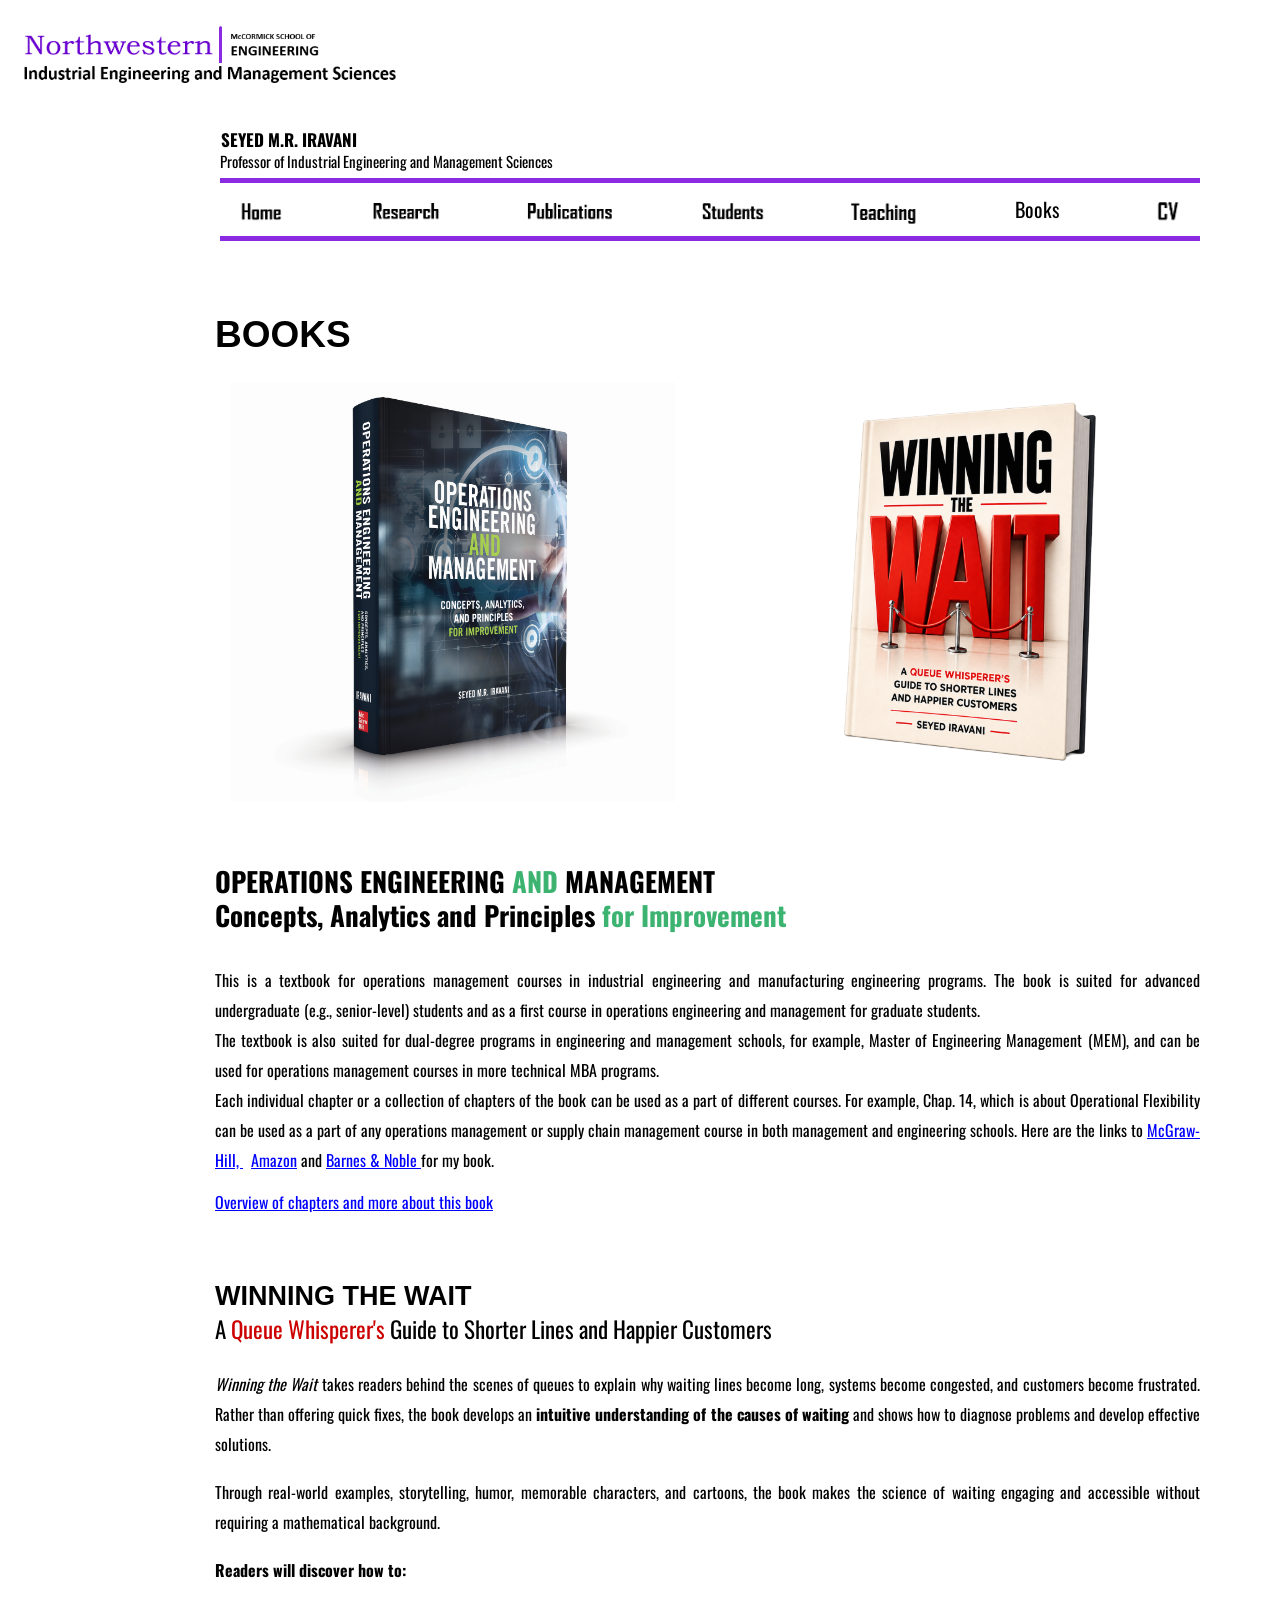
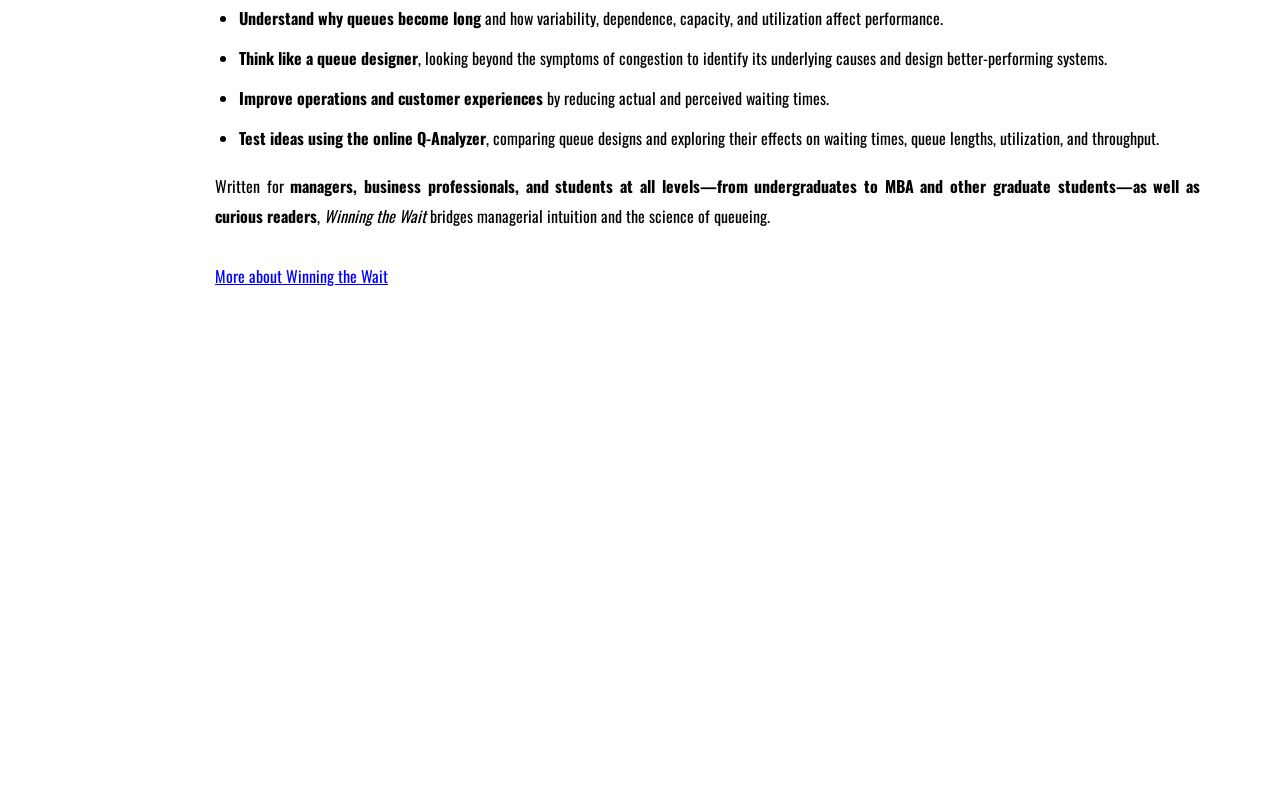
==== commit 621a6025: "Add files via upload" ====
--- a/Book-cloned.html
+++ b/Book-cloned.html
@@ -65,8 +65,14 @@
 <div id="wb_Image4" style="position:absolute;left:21px;top:63px;width:378px;height:23px;z-index:14;">
 <a href="https://www.mccormick.northwestern.edu/industrial/"><img src="images/IEMS.png" id="Image4" alt=""></a></div>
 </div>
-<main class="books-content"><h1>BOOKS</h1><section class="book-row"><img class="book-art" src="images/Book-Cover.png" alt="Operations Engineering and Management book cover"><div class="book-copy">
-<span style="color:#000000;font-family:Oswald;font-size:27px;line-height:29px;"><strong>OPERATIONS ENGINEERING </strong></span><span style="color:#3CB371;font-family:Oswald;font-size:27px;line-height:29px;"><strong>AND</strong></span><span style="color:#000000;font-family:Oswald;font-size:27px;line-height:29px;"><strong> MANAGEMENT<br>Concepts, Analytics and Principles </strong></span><span style="color:#3CB371;font-family:Oswald;font-size:27px;line-height:28px;"><strong>for Improvement</strong></span><span style="color:#000000;font-family:Arial;font-size:19px;line-height:20px;"><br></span><span style="color:#000000;font-family:Oswald;font-size:16px;line-height:20px;"> <br></span><span style="color:#000000;font-family:Oswald;font-size:16px;line-height:30px;">This is a textbook for operations management courses in industrial engineering and manufacturing engineering programs. The book is suited for advanced undergraduate (e.g., senior-level) students and as a first course in operations engineering and management for graduate students. <br>The textbook is also suited for dual-degree programs in engineering and management schools, for example, Master of Engineering Management (MEM), and can be used for operations management courses in more technical MBA programs. <br>Each individual chapter or a collection of chapters of the book can be used as a part of different courses. For example, Chap. 14, which is about Operational Flexibility can be used as a part of any operations management or supply chain management course in both management and engineering schools. Here are the links to <a href="https://www.mhprofessional.com/9781260461831-usa-operations-engineering-and-management-concepts-analytics-and-principles-for-improvement" target="_blank">McGraw-Hill, </a>&nbsp; <a href="https://www.amazon.com/Operations-Engineering-Management-Principles-Improvement/dp/1260461831/ref=sr_1_1?dchild=1&keywords=1260461831&qid=1604939277&sr=8-1" target="_blank">Amazon</a> and <a href="https://www.barnesandnoble.com/w/operations-engineering-and-management-seyed-m-r-iravani/1136470721?ean=9781260461848" target="_blank">Barnes &amp; Noble </a>for my book.<br></span><a class="book-link" href="Operations-Engineering-and-Management.html">Overview of chapters and more about this book</a></div></section><section class="book-row"><img class="wait-art" src="images/Winning-the-Wait-3D.png" alt="Winning the Wait book cover"><div class="book-copy"><h2>WINNING THE WAIT</h2>
+<main class="books-content books-overview"><h1>BOOKS</h1>
+<div class="book-showcase">
+<a class="cover-link" href="Operations-Engineering-and-Management.html" aria-label="More about Operations Engineering and Management"><img class="operations-cover" src="images/Book-Cover.png" alt="Operations Engineering and Management: Concepts, Analytics and Principles for Improvement"></a>
+<a class="cover-link" href="Winning-the-Wait.html" aria-label="More about Winning the Wait"><img class="winning-cover" src="images/Winning-the-Wait-3D.png" alt="Winning the Wait: A Queue Whisperer's Guide to Shorter Lines and Happier Customers"></a>
+</div>
+<section class="book-description" aria-label="Operations Engineering and Management"><div class="book-copy">
+<span style="color:#000000;font-family:Oswald;font-size:27px;line-height:29px;"><strong>OPERATIONS ENGINEERING </strong></span><span style="color:#3CB371;font-family:Oswald;font-size:27px;line-height:29px;"><strong>AND</strong></span><span style="color:#000000;font-family:Oswald;font-size:27px;line-height:29px;"><strong> MANAGEMENT<br>Concepts, Analytics and Principles </strong></span><span style="color:#3CB371;font-family:Oswald;font-size:27px;line-height:28px;"><strong>for Improvement</strong></span><span style="color:#000000;font-family:Arial;font-size:19px;line-height:20px;"><br></span><span style="color:#000000;font-family:Oswald;font-size:16px;line-height:20px;"> <br></span><span style="color:#000000;font-family:Oswald;font-size:16px;line-height:30px;">This is a textbook for operations management courses in industrial engineering and manufacturing engineering programs. The book is suited for advanced undergraduate (e.g., senior-level) students and as a first course in operations engineering and management for graduate students. <br>The textbook is also suited for dual-degree programs in engineering and management schools, for example, Master of Engineering Management (MEM), and can be used for operations management courses in more technical MBA programs. <br>Each individual chapter or a collection of chapters of the book can be used as a part of different courses. For example, Chap. 14, which is about Operational Flexibility can be used as a part of any operations management or supply chain management course in both management and engineering schools. Here are the links to <a href="https://www.mhprofessional.com/9781260461831-usa-operations-engineering-and-management-concepts-analytics-and-principles-for-improvement" target="_blank">McGraw-Hill, </a>&nbsp; <a href="https://www.amazon.com/Operations-Engineering-Management-Principles-Improvement/dp/1260461831/ref=sr_1_1?dchild=1&keywords=1260461831&qid=1604939277&sr=8-1" target="_blank">Amazon</a> and <a href="https://www.barnesandnoble.com/w/operations-engineering-and-management-seyed-m-r-iravani/1136470721?ean=9781260461848" target="_blank">Barnes &amp; Noble </a>for my book.<br></span><a class="book-link" href="Operations-Engineering-and-Management.html">Overview of chapters and more about this book</a></div></section>
+<section class="book-description" aria-label="Winning the Wait"><div class="book-copy"><h2>WINNING THE WAIT</h2><p class="book-subtitle">A <span style="color:#CC0000">Queue Whisperer's</span> Guide to Shorter Lines and Happier Customers</p>
 <p><em>Winning the Wait</em> takes readers behind the scenes of queues to explain why waiting lines become long, systems become congested, and customers become frustrated. Rather than offering quick fixes, the book develops an <strong>intuitive understanding of the causes of waiting</strong> and shows how to diagnose problems and develop effective solutions.</p>
 <p>Through real-world examples, storytelling, humor, memorable characters, and cartoons, the book makes the science of waiting engaging and accessible without requiring a mathematical background.</p>
 <p><strong>Readers will discover how to:</strong></p>
@@ -76,7 +82,8 @@
 <li><strong>Improve operations and customer experiences</strong> by reducing actual and perceived waiting times.</li>
 <li><strong>Test ideas using the online Q-Analyzer</strong>, comparing queue designs and exploring their effects on waiting times, queue lengths, utilization, and throughput.</li>
 </ul>
-<p>Written for <strong>managers, business professionals, and students at all levels—from undergraduates to MBA and other graduate students—as well as curious readers</strong>, <em>Winning the Wait</em> bridges managerial intuition and the science of queueing.</p><a class="book-link" href="Winning-the-Wait.html">More about Winning the Wait</a></div></section></main>
+<p>Written for <strong>managers, business professionals, and students at all levels—from undergraduates to MBA and other graduate students—as well as curious readers</strong>, <em>Winning the Wait</em> bridges managerial intuition and the science of queueing.</p><a class="book-link" href="Winning-the-Wait.html">More about Winning the Wait</a></div></section>
+</main>
 </div>
 </body>
 </html>
--- a/Books-extra.css
+++ b/Books-extra.css
@@ -10,3 +10,14 @@
 .books-content ul {padding-left:24px;margin:0 0 18px;}
 .books-content li {margin-bottom:10px;}
 .books-content .book-link {display:inline-block;margin-top:12px;}
+
+/* Two-cover overview, with the original site's typography and colors. */
+.books-overview .book-showcase {display:grid;grid-template-columns:1fr 1fr;align-items:end;margin:25px 0 65px;gap:35px;}
+.books-overview .cover-link {height:420px;display:flex;align-items:flex-end;justify-content:center;}
+.books-overview .cover-link img {object-fit:contain;display:block;max-width:100%;}
+.books-overview .operations-cover {height:420px;width:444px;}
+.books-overview .winning-cover {height:365px;width:415px;margin-bottom:35px;}
+.books-overview .book-description {margin:0 0 65px;}
+.books-overview .book-description .book-copy {width:100%;}
+.books-overview .book-description h2 {margin:0 0 5px;}
+.books-overview .book-subtitle {font-size:23px;line-height:32px;margin:0 0 24px;}
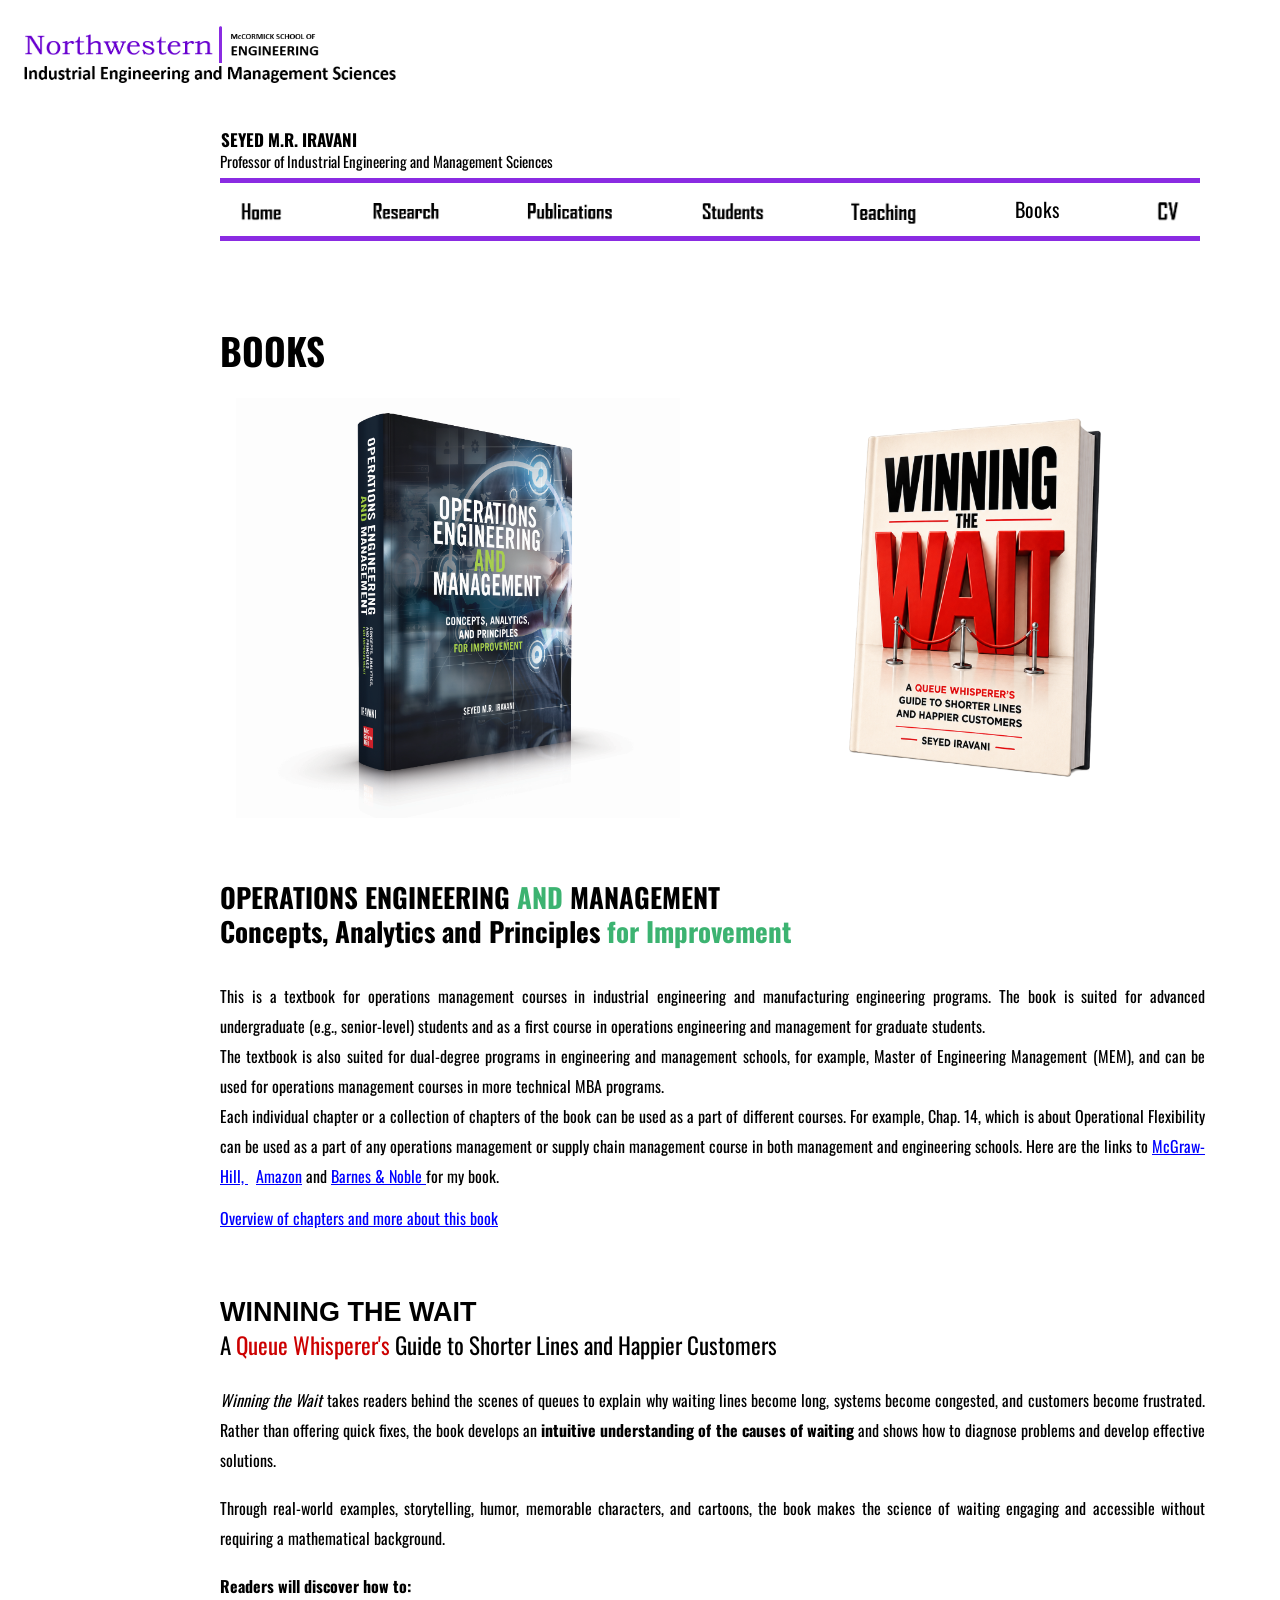
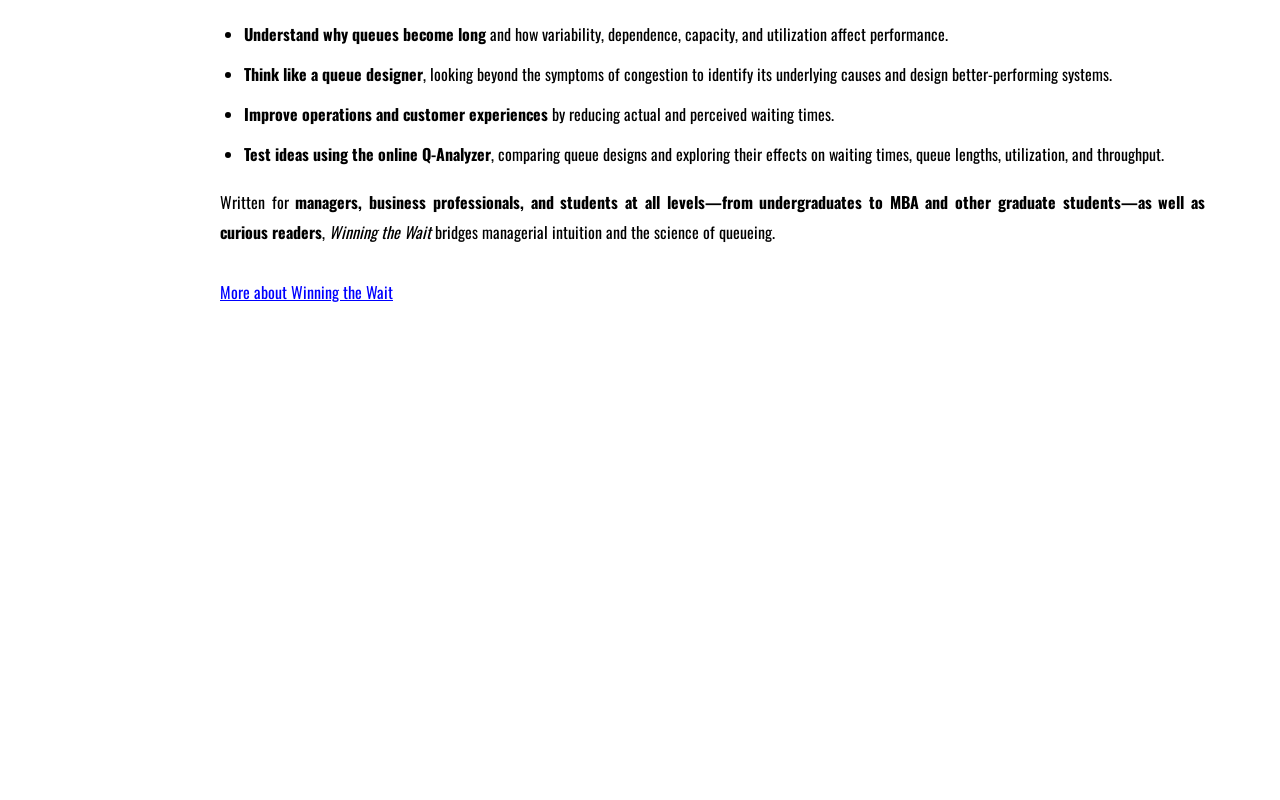
==== commit 4d537b1e: "Add files via upload" ====
--- a/Book-cloned.html
+++ b/Book-cloned.html
@@ -82,7 +82,7 @@
 <li><strong>Improve operations and customer experiences</strong> by reducing actual and perceived waiting times.</li>
 <li><strong>Test ideas using the online Q-Analyzer</strong>, comparing queue designs and exploring their effects on waiting times, queue lengths, utilization, and throughput.</li>
 </ul>
-<p>Written for <strong>managers, business professionals, and students at all levels—from undergraduates to MBA and other graduate students—as well as curious readers</strong>, <em>Winning the Wait</em> bridges managerial intuition and the science of queueing.</p><a class="book-link" href="Winning-the-Wait.html">More about Winning the Wait</a></div></section>
+<p>Written for <strong>managers, business professionals, and students at all levels—from undergraduates to MBA and other graduate students—as well as curious readers</strong>, <em>Winning the Wait</em> bridges managerial intuition and the science of queueing.</p><a class="book-link" href="https://winning-the-wait.github.io/index.html" target="_blank" rel="noopener noreferrer">More about Winning the Wait</a></div></section>
 </main>
 </div>
 </body>
--- a/Books-extra.css
+++ b/Books-extra.css
@@ -1,6 +1,6 @@
 
-.books-content {position:absolute;left:215px;top:313px;width:985px;font-family:Oswald, sans-serif;color:#000; padding-bottom:100px;}
-.books-content h1 {font-size:37px;margin:0 0 52px;font-weight:700;}
+.books-content {position:absolute;left:220px;top:329px;width:985px;font-family:Oswald, sans-serif;color:#000; padding-bottom:100px;}
+.books-content h1, .book-page-heading {font-family:Oswald,sans-serif;font-size:37px;line-height:1.1875;margin:0 0 52px;font-weight:700;color:#000;}
 .books-content h2 {font-size:27px;line-height:29px;margin:0 0 20px;}
 .books-content p {margin:0 0 18px;}
 .books-content .book-row {display:grid;grid-template-columns:328px 657px;align-items:start;margin-bottom:80px;}
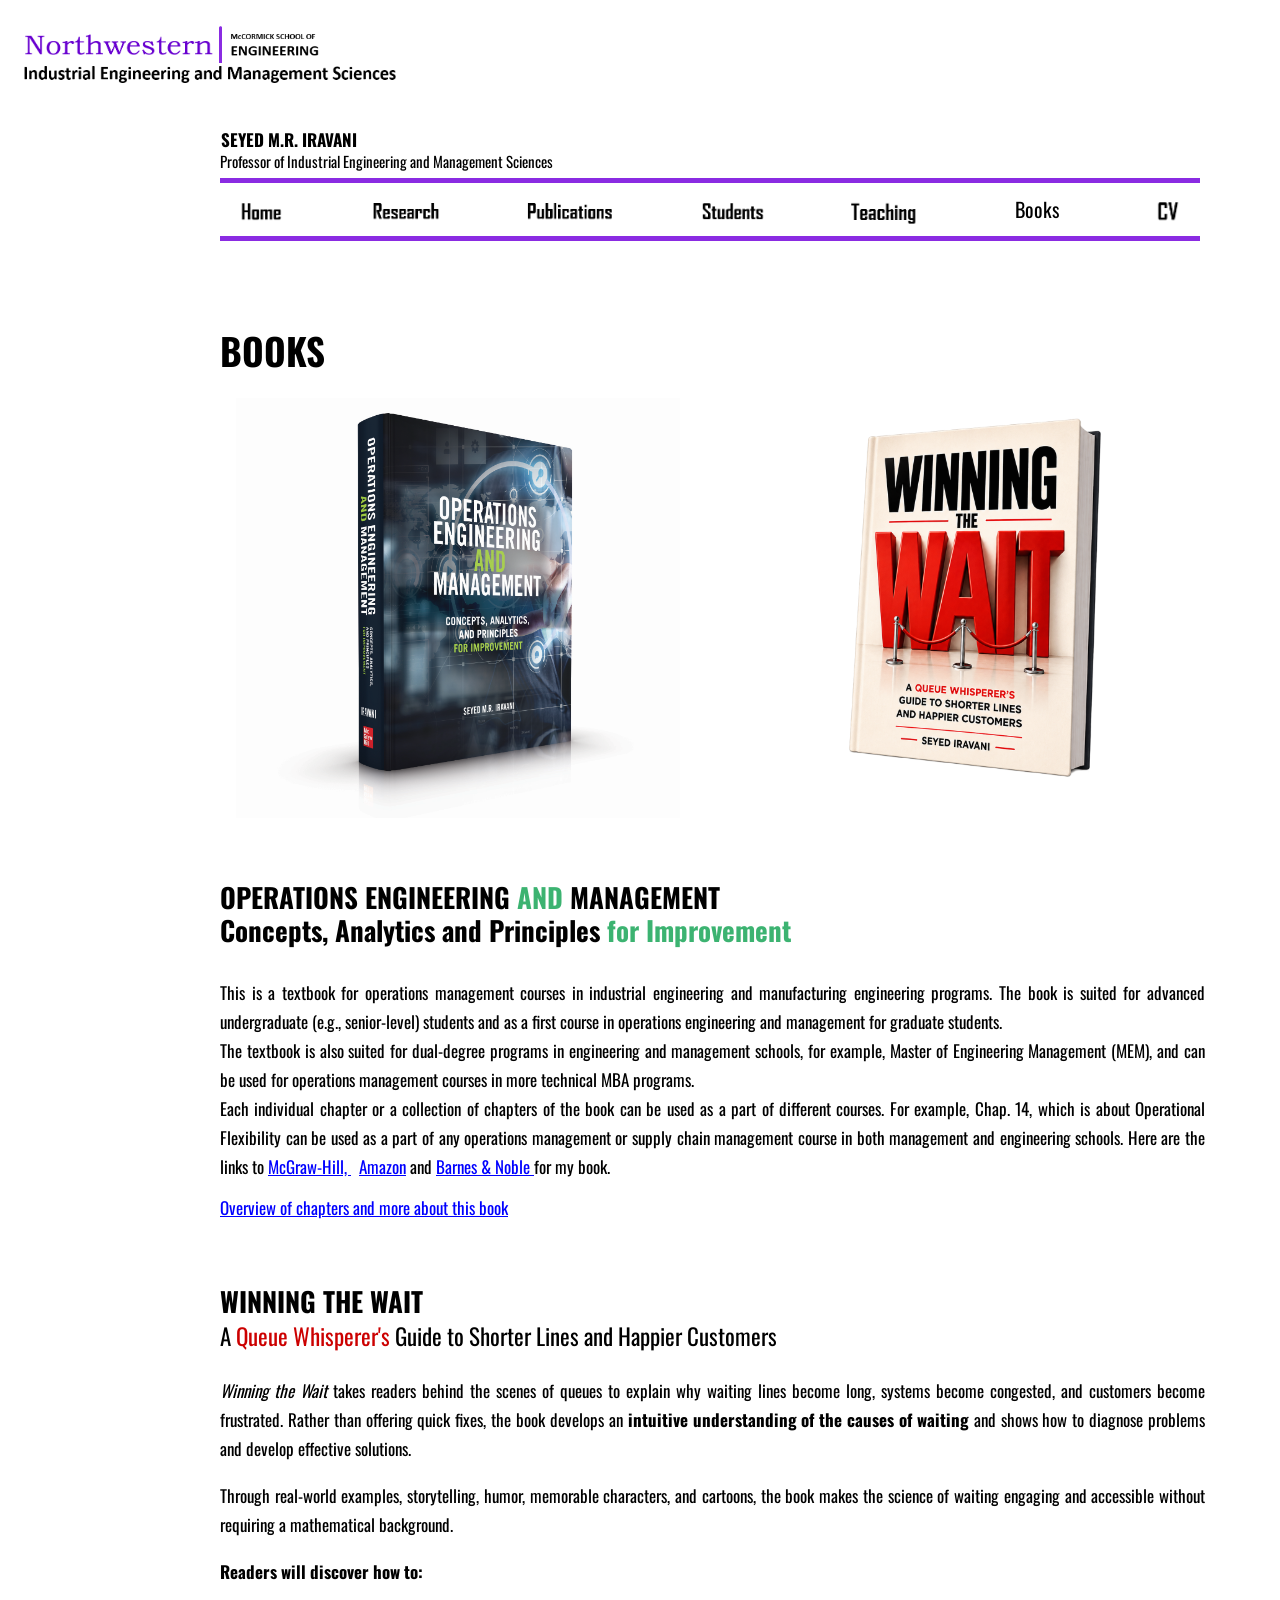
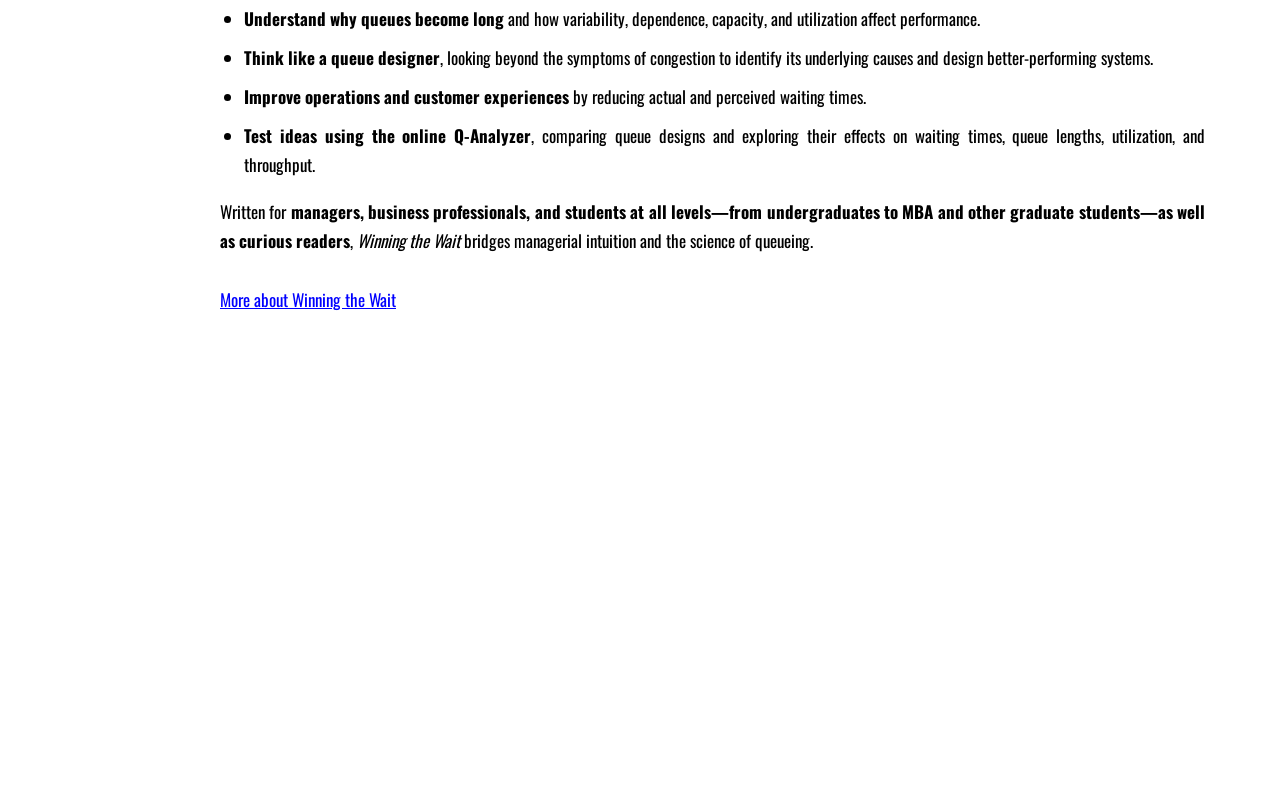
==== commit 16f7d0ca: "Add files via upload" ====
--- a/Book-cloned.html
+++ b/Book-cloned.html
@@ -71,7 +71,7 @@
 <a class="cover-link" href="Winning-the-Wait.html" aria-label="More about Winning the Wait"><img class="winning-cover" src="images/Winning-the-Wait-3D.png" alt="Winning the Wait: A Queue Whisperer's Guide to Shorter Lines and Happier Customers"></a>
 </div>
 <section class="book-description" aria-label="Operations Engineering and Management"><div class="book-copy">
-<span style="color:#000000;font-family:Oswald;font-size:27px;line-height:29px;"><strong>OPERATIONS ENGINEERING </strong></span><span style="color:#3CB371;font-family:Oswald;font-size:27px;line-height:29px;"><strong>AND</strong></span><span style="color:#000000;font-family:Oswald;font-size:27px;line-height:29px;"><strong> MANAGEMENT<br>Concepts, Analytics and Principles </strong></span><span style="color:#3CB371;font-family:Oswald;font-size:27px;line-height:28px;"><strong>for Improvement</strong></span><span style="color:#000000;font-family:Arial;font-size:19px;line-height:20px;"><br></span><span style="color:#000000;font-family:Oswald;font-size:16px;line-height:20px;"> <br></span><span style="color:#000000;font-family:Oswald;font-size:16px;line-height:30px;">This is a textbook for operations management courses in industrial engineering and manufacturing engineering programs. The book is suited for advanced undergraduate (e.g., senior-level) students and as a first course in operations engineering and management for graduate students. <br>The textbook is also suited for dual-degree programs in engineering and management schools, for example, Master of Engineering Management (MEM), and can be used for operations management courses in more technical MBA programs. <br>Each individual chapter or a collection of chapters of the book can be used as a part of different courses. For example, Chap. 14, which is about Operational Flexibility can be used as a part of any operations management or supply chain management course in both management and engineering schools. Here are the links to <a href="https://www.mhprofessional.com/9781260461831-usa-operations-engineering-and-management-concepts-analytics-and-principles-for-improvement" target="_blank">McGraw-Hill, </a>&nbsp; <a href="https://www.amazon.com/Operations-Engineering-Management-Principles-Improvement/dp/1260461831/ref=sr_1_1?dchild=1&keywords=1260461831&qid=1604939277&sr=8-1" target="_blank">Amazon</a> and <a href="https://www.barnesandnoble.com/w/operations-engineering-and-management-seyed-m-r-iravani/1136470721?ean=9781260461848" target="_blank">Barnes &amp; Noble </a>for my book.<br></span><a class="book-link" href="Operations-Engineering-and-Management.html">Overview of chapters and more about this book</a></div></section>
+<span style="color:#000000;font-family:Oswald;font-size:27px;line-height:29px;"><strong>OPERATIONS ENGINEERING </strong></span><span style="color:#3CB371;font-family:Oswald;font-size:27px;line-height:29px;"><strong>AND</strong></span><span style="color:#000000;font-family:Oswald;font-size:27px;line-height:29px;"><strong> MANAGEMENT<br>Concepts, Analytics and Principles </strong></span><span style="color:#3CB371;font-family:Oswald;font-size:27px;line-height:28px;"><strong>for Improvement</strong></span><span style="color:#000000;font-family:Arial;font-size:19px;line-height:20px;"><br></span><span style="color:#000000;font-family:Oswald;font-size:17px;line-height:20px;"> <br></span><span style="color:#000000;font-family:Oswald;font-size:17px;line-height:29px;">This is a textbook for operations management courses in industrial engineering and manufacturing engineering programs. The book is suited for advanced undergraduate (e.g., senior-level) students and as a first course in operations engineering and management for graduate students. <br>The textbook is also suited for dual-degree programs in engineering and management schools, for example, Master of Engineering Management (MEM), and can be used for operations management courses in more technical MBA programs. <br>Each individual chapter or a collection of chapters of the book can be used as a part of different courses. For example, Chap. 14, which is about Operational Flexibility can be used as a part of any operations management or supply chain management course in both management and engineering schools. Here are the links to <a href="https://www.mhprofessional.com/9781260461831-usa-operations-engineering-and-management-concepts-analytics-and-principles-for-improvement" target="_blank">McGraw-Hill, </a>&nbsp; <a href="https://www.amazon.com/Operations-Engineering-Management-Principles-Improvement/dp/1260461831/ref=sr_1_1?dchild=1&keywords=1260461831&qid=1604939277&sr=8-1" target="_blank">Amazon</a> and <a href="https://www.barnesandnoble.com/w/operations-engineering-and-management-seyed-m-r-iravani/1136470721?ean=9781260461848" target="_blank">Barnes &amp; Noble </a>for my book.<br></span><a class="book-link" href="Operations-Engineering-and-Management.html">Overview of chapters and more about this book</a></div></section>
 <section class="book-description" aria-label="Winning the Wait"><div class="book-copy"><h2>WINNING THE WAIT</h2><p class="book-subtitle">A <span style="color:#CC0000">Queue Whisperer's</span> Guide to Shorter Lines and Happier Customers</p>
 <p><em>Winning the Wait</em> takes readers behind the scenes of queues to explain why waiting lines become long, systems become congested, and customers become frustrated. Rather than offering quick fixes, the book develops an <strong>intuitive understanding of the causes of waiting</strong> and shows how to diagnose problems and develop effective solutions.</p>
 <p>Through real-world examples, storytelling, humor, memorable characters, and cartoons, the book makes the science of waiting engaging and accessible without requiring a mathematical background.</p>
--- a/Books-extra.css
+++ b/Books-extra.css
@@ -1,10 +1,10 @@
 
 .books-content {position:absolute;left:220px;top:329px;width:985px;font-family:Oswald, sans-serif;color:#000; padding-bottom:100px;}
 .books-content h1, .book-page-heading {font-family:Oswald,sans-serif;font-size:37px;line-height:1.1875;margin:0 0 52px;font-weight:700;color:#000;}
-.books-content h2 {font-size:27px;line-height:29px;margin:0 0 20px;}
+.books-content h2 {font-family:Oswald,sans-serif;font-weight:700;font-size:27px;line-height:29px;margin:0 0 20px;}
 .books-content p {margin:0 0 18px;}
 .books-content .book-row {display:grid;grid-template-columns:328px 657px;align-items:start;margin-bottom:80px;}
-.books-content .book-copy {font-size:16px;line-height:30px;text-align:justify;}
+.books-content .book-copy {font-size:17px;line-height:29px;text-align:justify;}
 .books-content .book-art {width:511px;height:466px;object-fit:contain;margin-left:-116px;margin-top:-38px;}
 .books-content .wait-art {width:511px;height:466px;object-fit:contain;margin:-38px 0 0 -116px;}
 .books-content ul {padding-left:24px;margin:0 0 18px;}
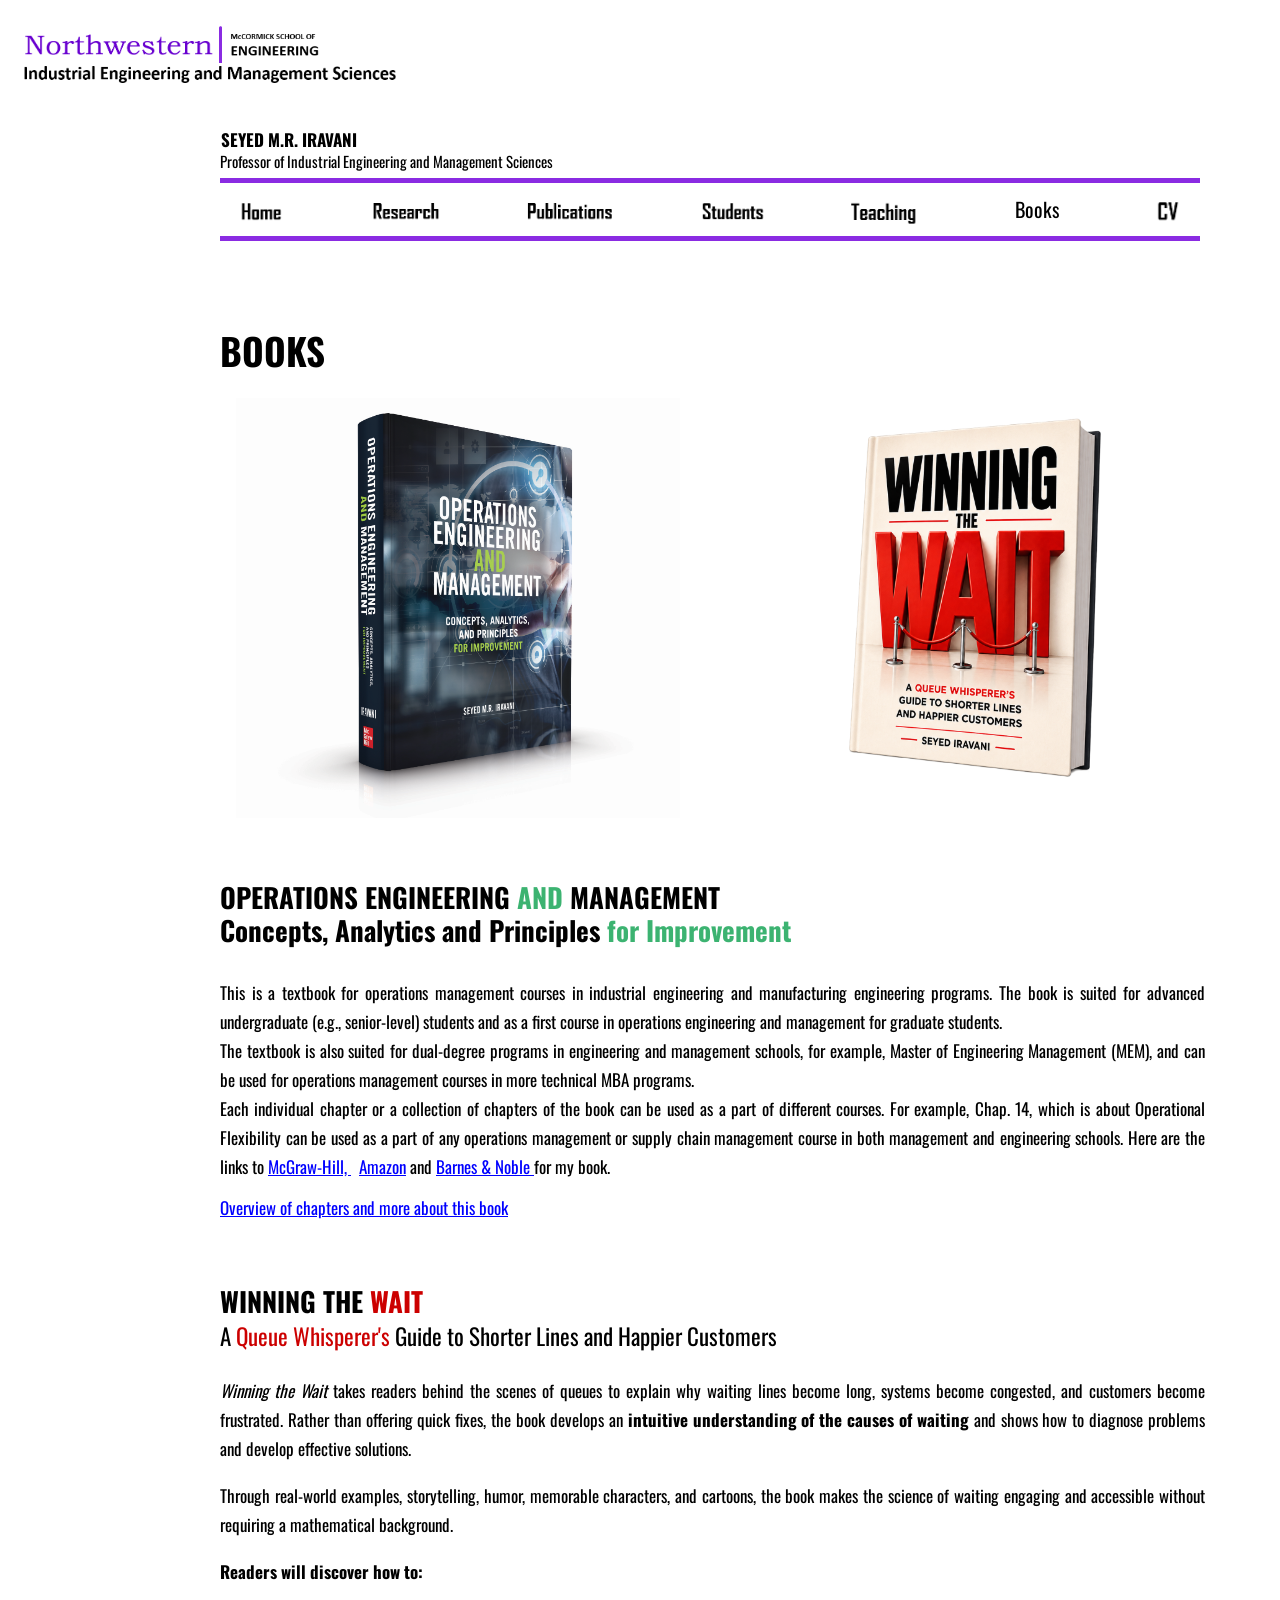
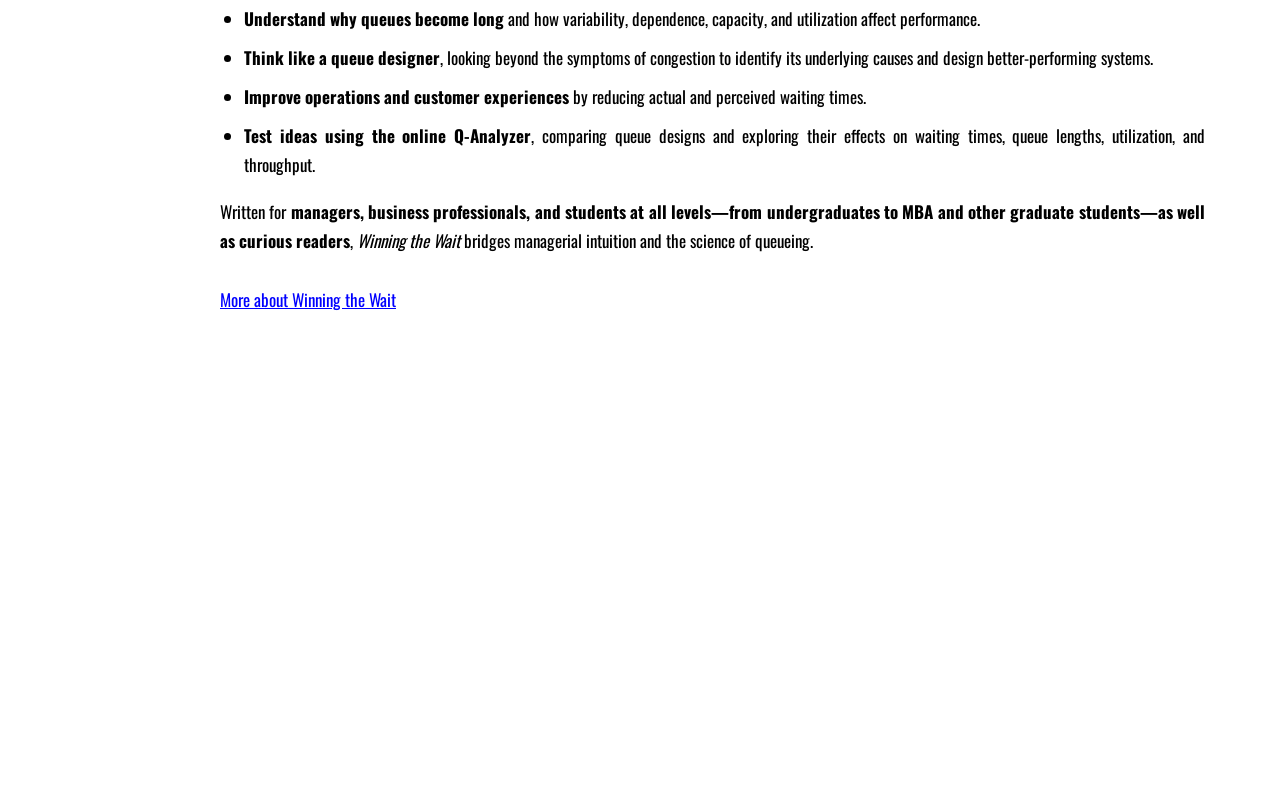
==== commit 66befc3b: "Add files via upload" ====
--- a/Book-cloned.html
+++ b/Book-cloned.html
@@ -72,7 +72,7 @@
 </div>
 <section class="book-description" aria-label="Operations Engineering and Management"><div class="book-copy">
 <span style="color:#000000;font-family:Oswald;font-size:27px;line-height:29px;"><strong>OPERATIONS ENGINEERING </strong></span><span style="color:#3CB371;font-family:Oswald;font-size:27px;line-height:29px;"><strong>AND</strong></span><span style="color:#000000;font-family:Oswald;font-size:27px;line-height:29px;"><strong> MANAGEMENT<br>Concepts, Analytics and Principles </strong></span><span style="color:#3CB371;font-family:Oswald;font-size:27px;line-height:28px;"><strong>for Improvement</strong></span><span style="color:#000000;font-family:Arial;font-size:19px;line-height:20px;"><br></span><span style="color:#000000;font-family:Oswald;font-size:17px;line-height:20px;"> <br></span><span style="color:#000000;font-family:Oswald;font-size:17px;line-height:29px;">This is a textbook for operations management courses in industrial engineering and manufacturing engineering programs. The book is suited for advanced undergraduate (e.g., senior-level) students and as a first course in operations engineering and management for graduate students. <br>The textbook is also suited for dual-degree programs in engineering and management schools, for example, Master of Engineering Management (MEM), and can be used for operations management courses in more technical MBA programs. <br>Each individual chapter or a collection of chapters of the book can be used as a part of different courses. For example, Chap. 14, which is about Operational Flexibility can be used as a part of any operations management or supply chain management course in both management and engineering schools. Here are the links to <a href="https://www.mhprofessional.com/9781260461831-usa-operations-engineering-and-management-concepts-analytics-and-principles-for-improvement" target="_blank">McGraw-Hill, </a>&nbsp; <a href="https://www.amazon.com/Operations-Engineering-Management-Principles-Improvement/dp/1260461831/ref=sr_1_1?dchild=1&keywords=1260461831&qid=1604939277&sr=8-1" target="_blank">Amazon</a> and <a href="https://www.barnesandnoble.com/w/operations-engineering-and-management-seyed-m-r-iravani/1136470721?ean=9781260461848" target="_blank">Barnes &amp; Noble </a>for my book.<br></span><a class="book-link" href="Operations-Engineering-and-Management.html">Overview of chapters and more about this book</a></div></section>
-<section class="book-description" aria-label="Winning the Wait"><div class="book-copy"><h2>WINNING THE WAIT</h2><p class="book-subtitle">A <span style="color:#CC0000">Queue Whisperer's</span> Guide to Shorter Lines and Happier Customers</p>
+<section class="book-description" aria-label="Winning the Wait"><div class="book-copy"><h2>WINNING THE <span style="color:#CC0000">WAIT</span></h2><p class="book-subtitle">A <span style="color:#CC0000">Queue Whisperer's</span> Guide to Shorter Lines and Happier Customers</p>
 <p><em>Winning the Wait</em> takes readers behind the scenes of queues to explain why waiting lines become long, systems become congested, and customers become frustrated. Rather than offering quick fixes, the book develops an <strong>intuitive understanding of the causes of waiting</strong> and shows how to diagnose problems and develop effective solutions.</p>
 <p>Through real-world examples, storytelling, humor, memorable characters, and cartoons, the book makes the science of waiting engaging and accessible without requiring a mathematical background.</p>
 <p><strong>Readers will discover how to:</strong></p>
